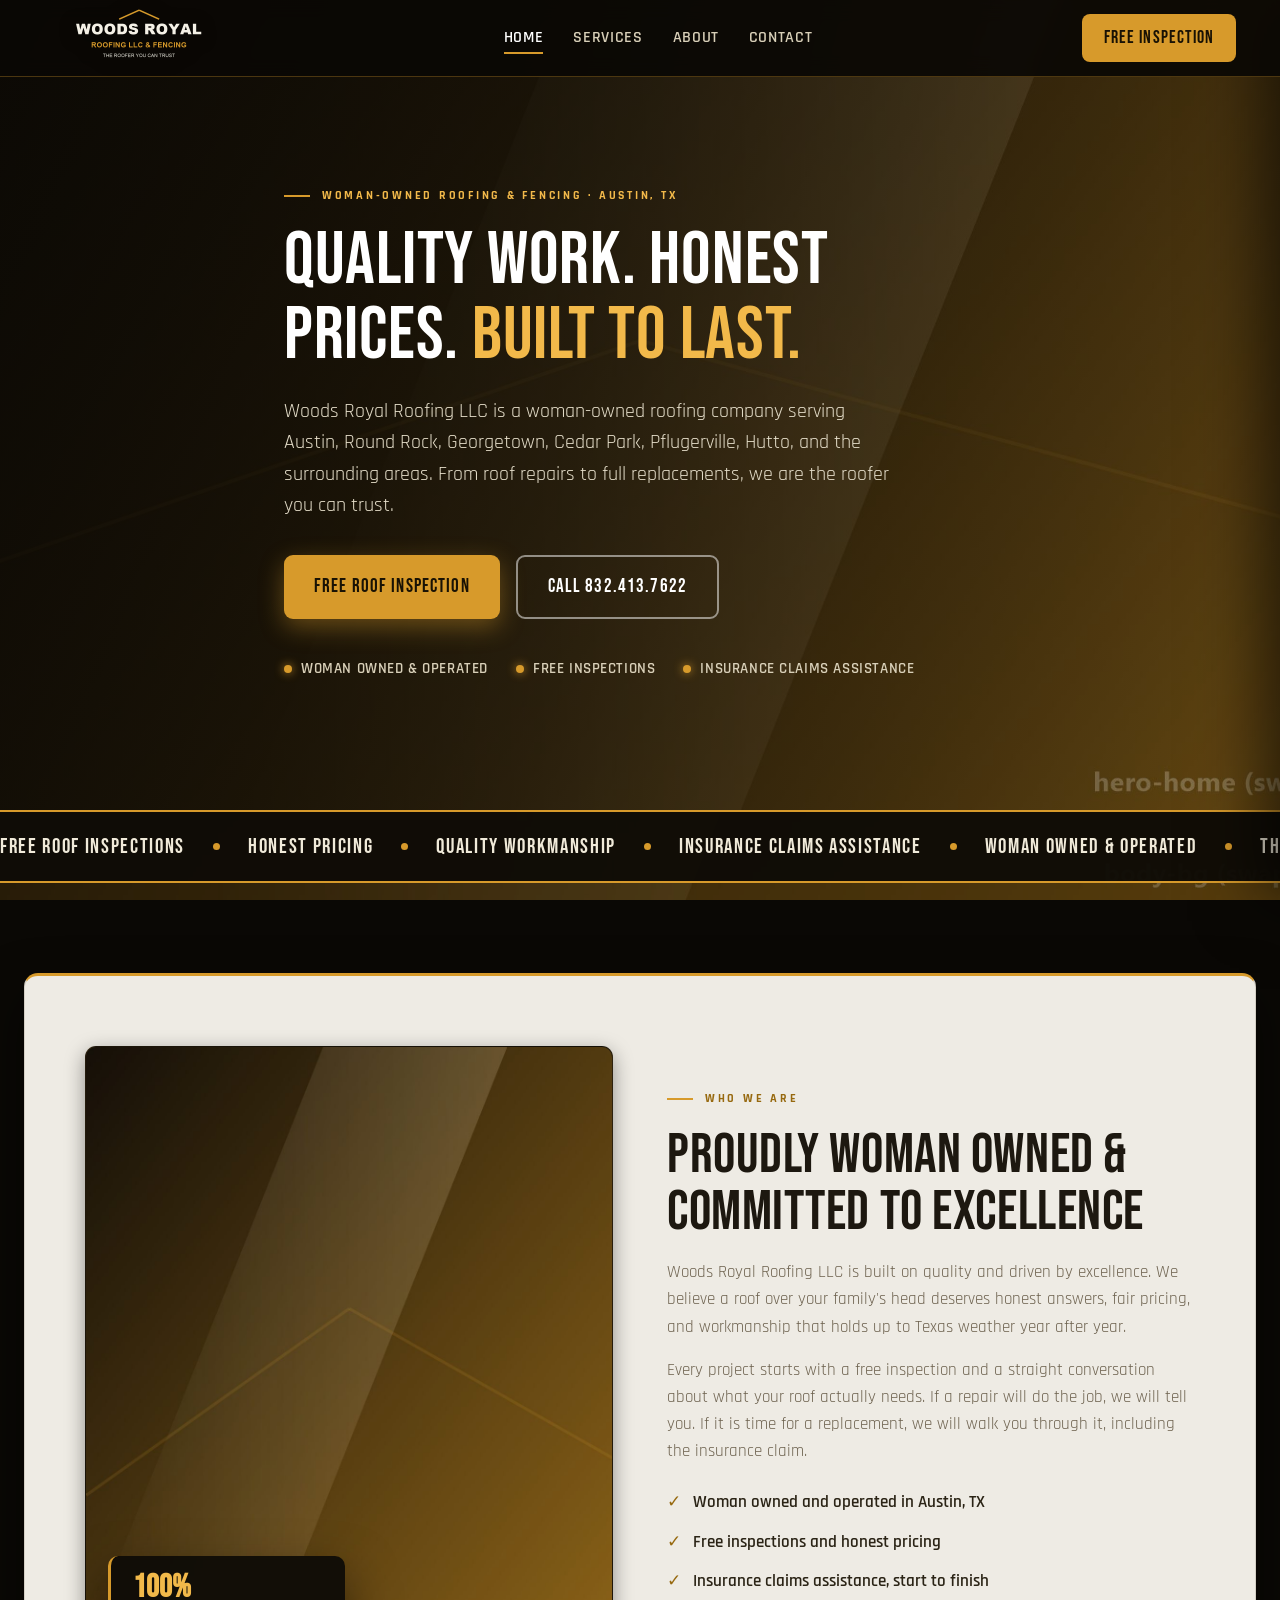
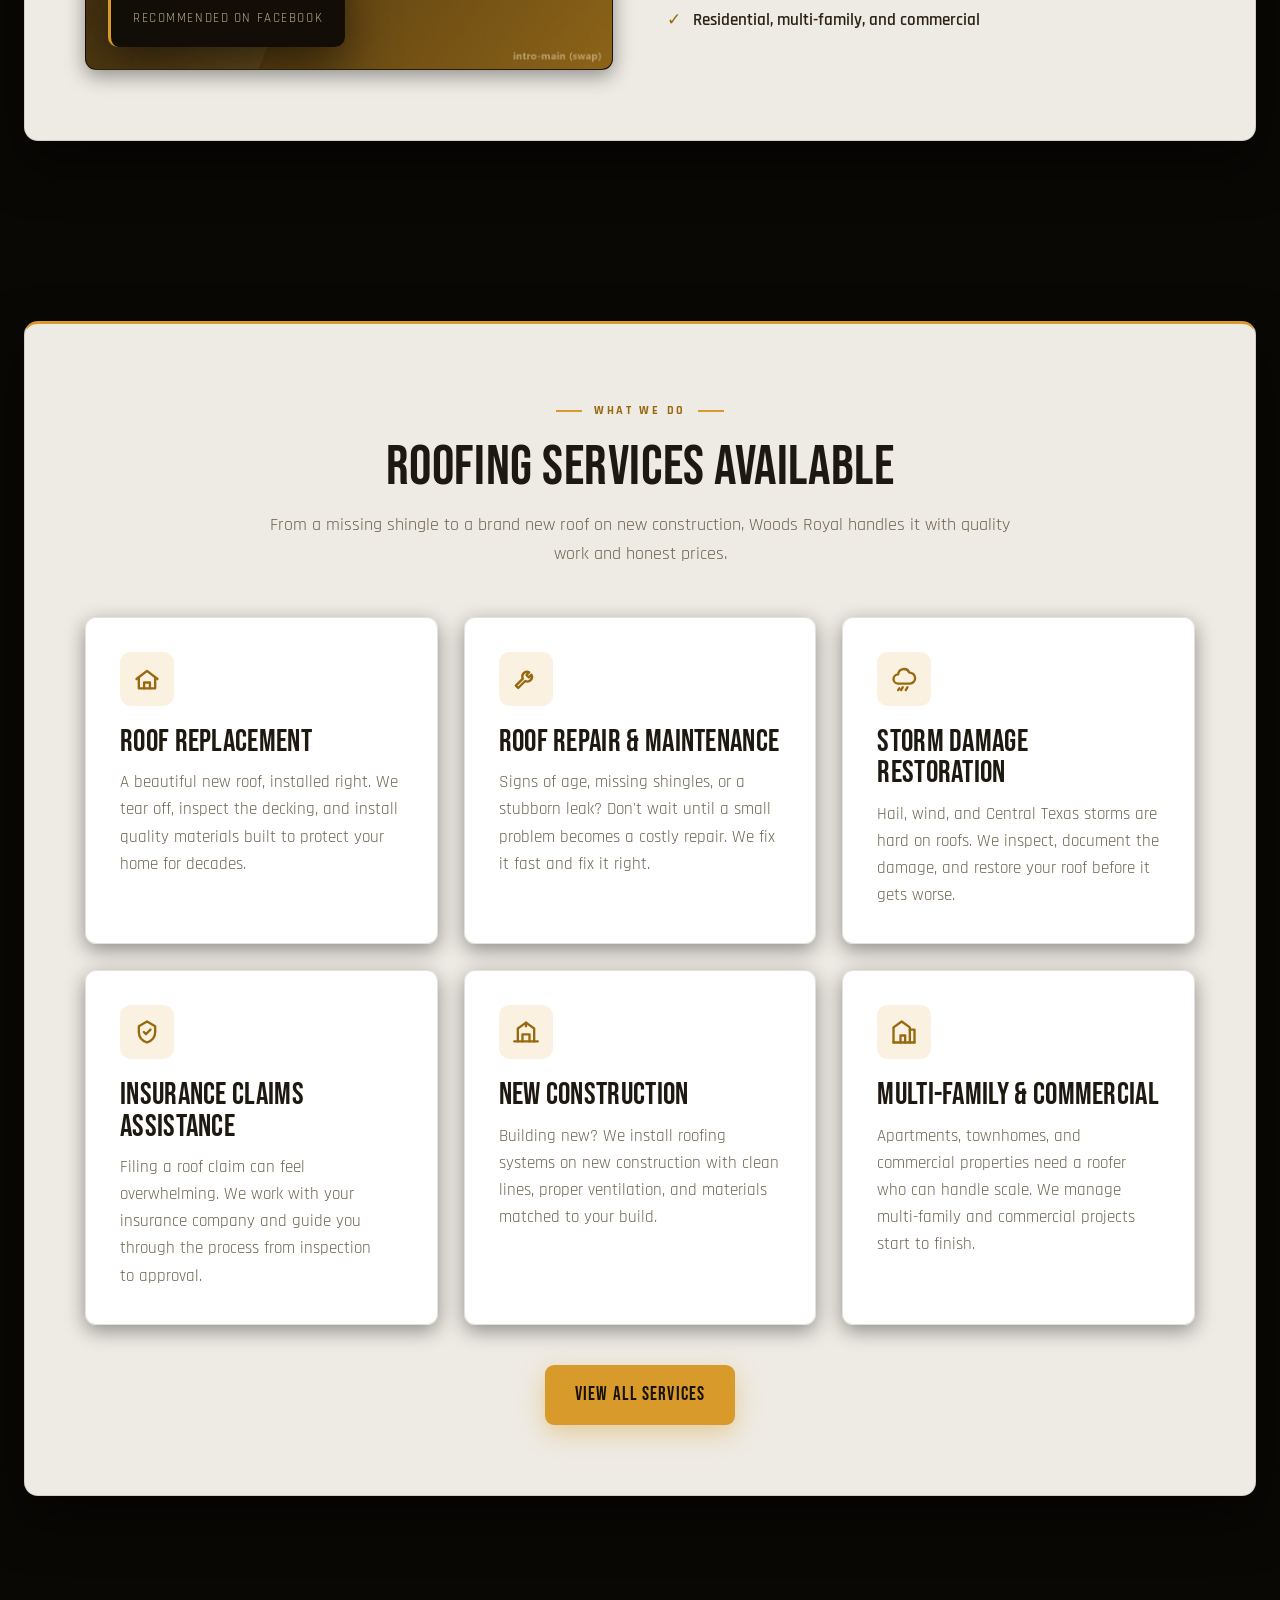
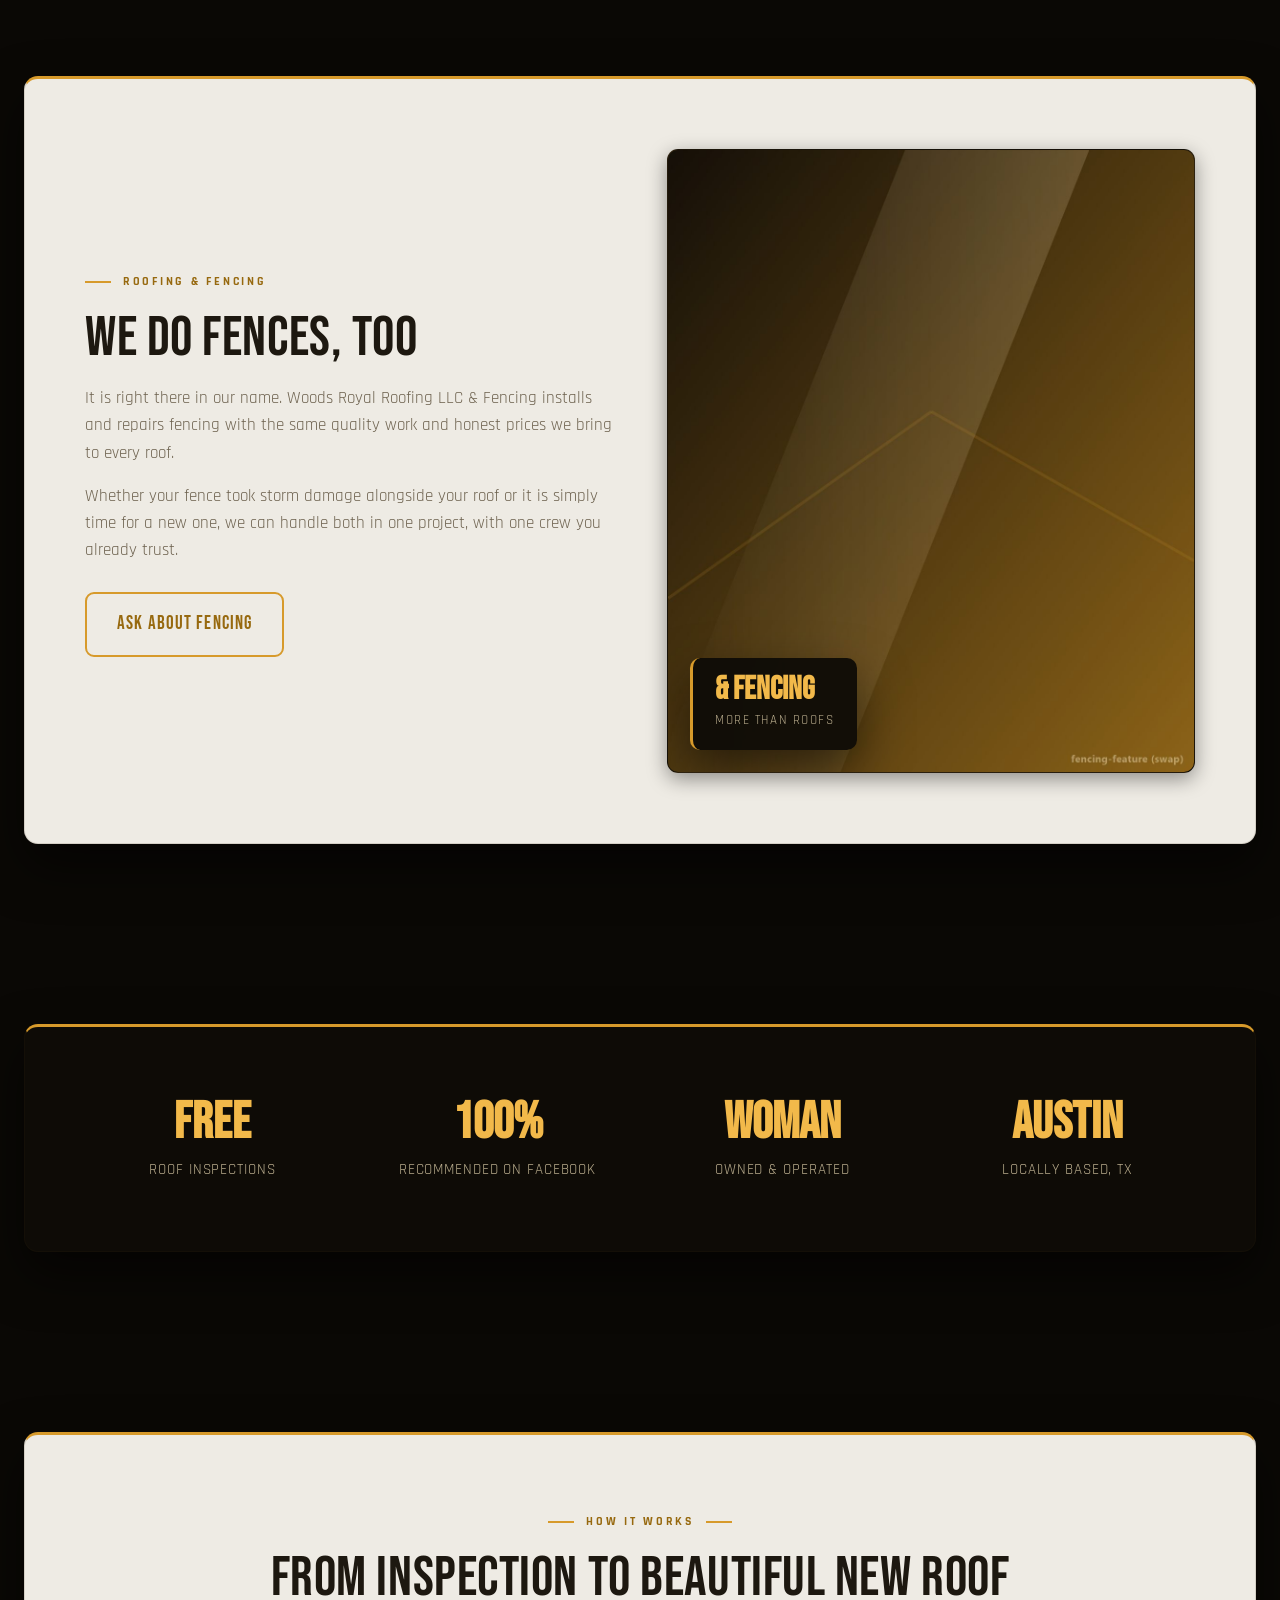
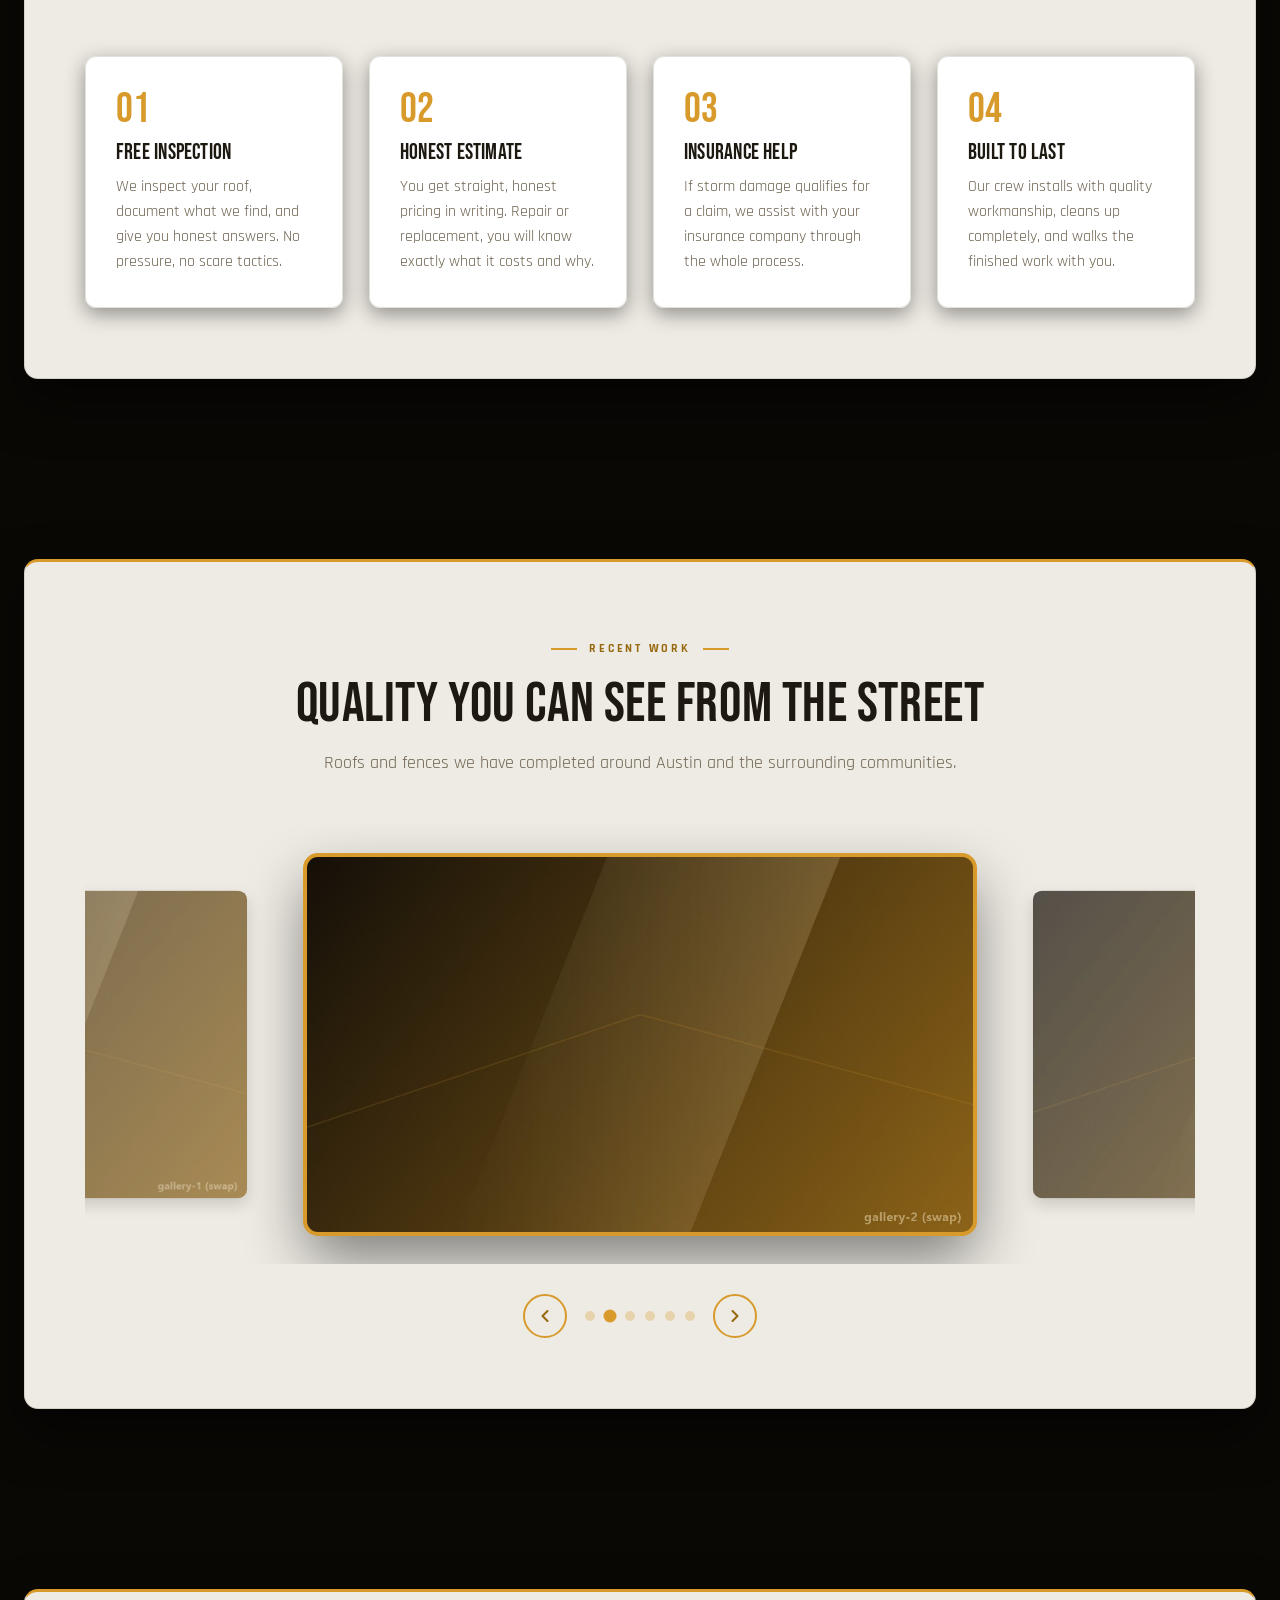
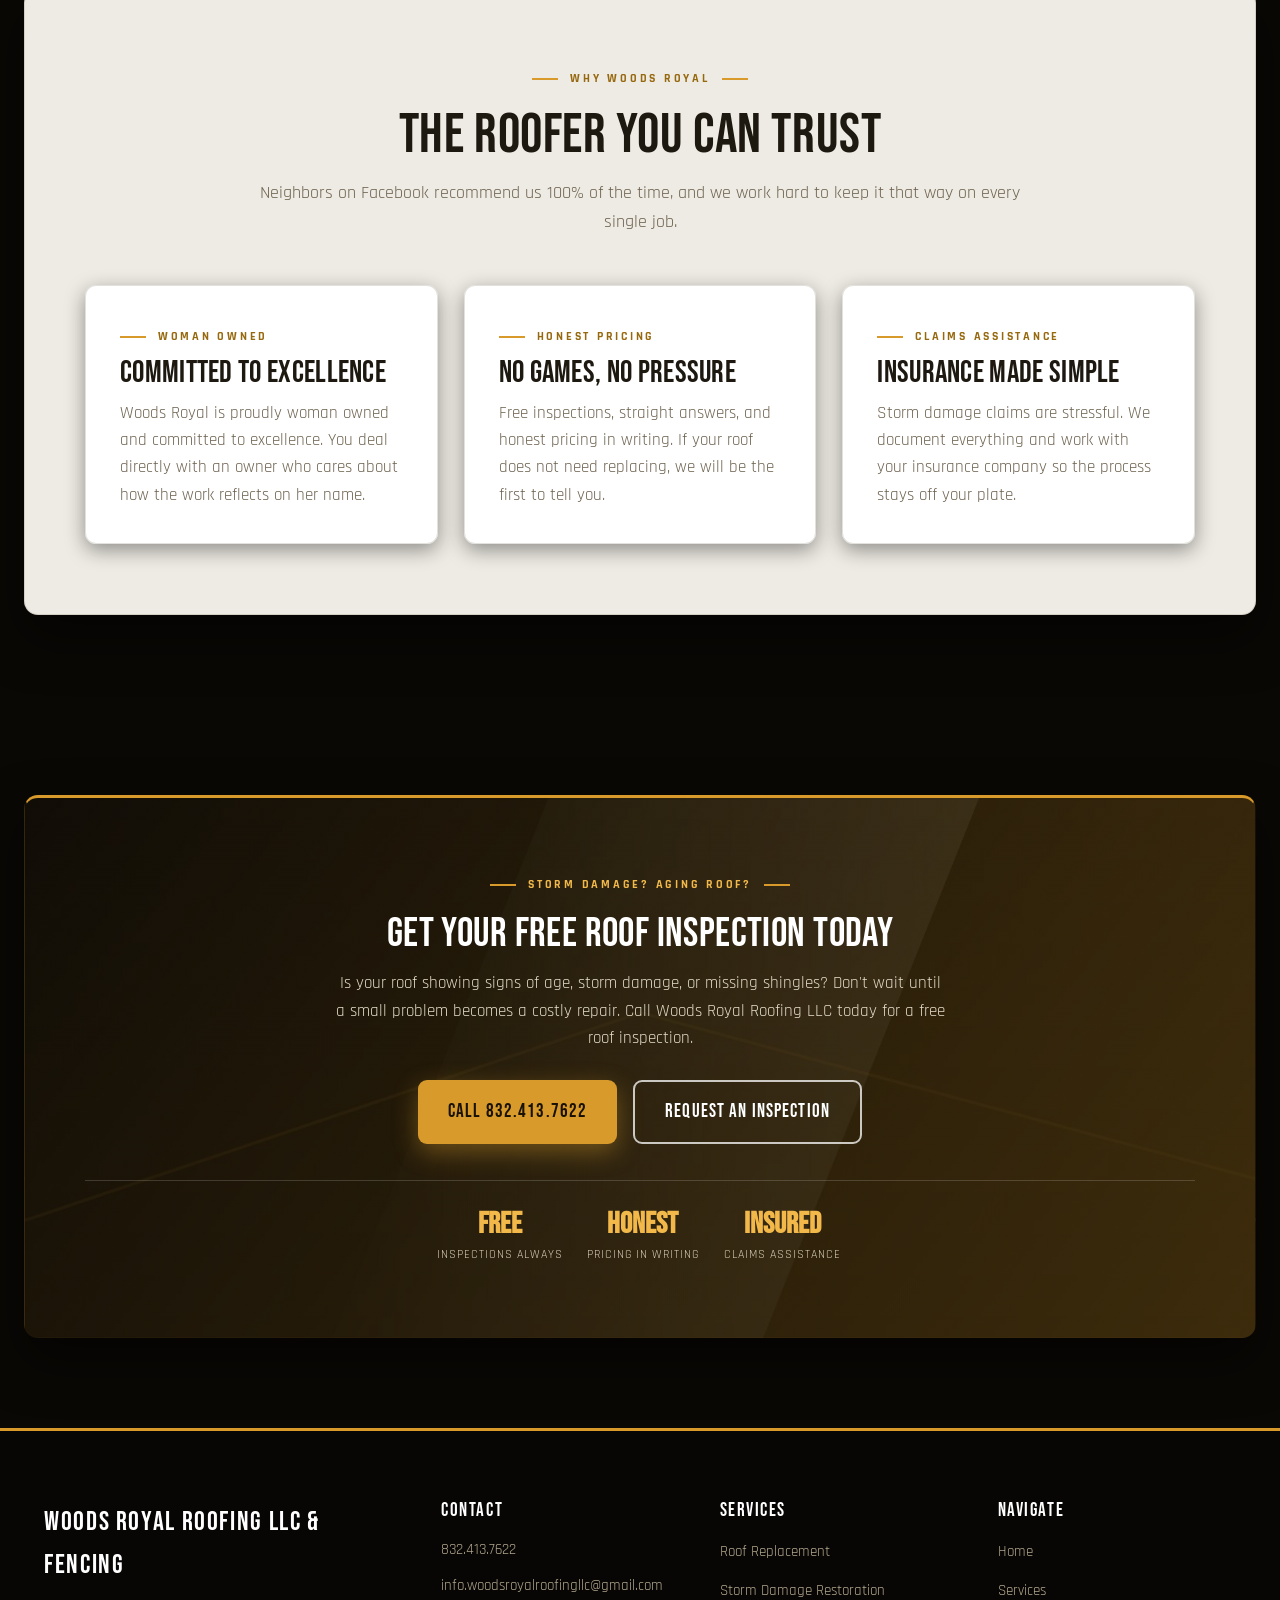
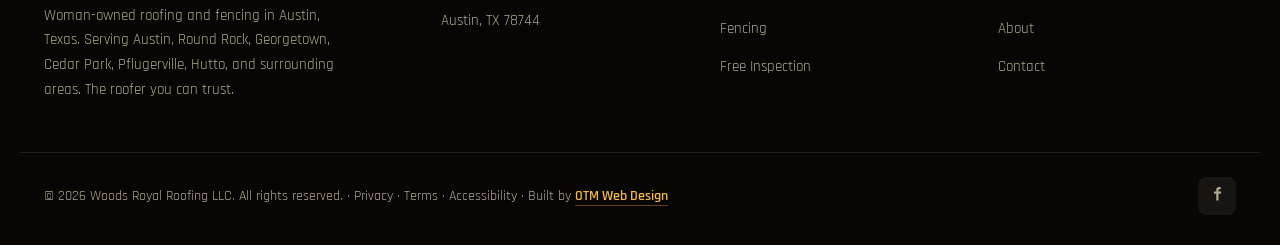
==== index.html @ ff41673b "Woods Royal Roofing LLC & Fencing demo build (OTM Web Design)" ====
<!DOCTYPE html>
<html lang="en">
<head>
  <meta charset="UTF-8">
  <meta name="viewport" content="width=device-width, initial-scale=1.0">

  <title>Roofing &amp; Fencing in Austin, TX | Woods Royal Roofing LLC</title>
  <meta name="description" content="Woods Royal Roofing LLC is a woman-owned Austin roofing company. Roof replacement, roof repair, storm damage restoration, insurance claims assistance, and fencing. Free inspections. Serving Austin, Round Rock, Georgetown, Cedar Park, Pflugerville, and Hutto.">
  <link rel="canonical" href="https://one-true-mission.github.io/woods-royal-roofing/">
  <link rel="icon" type="image/png" href="assets/favicon.png">

  <link rel="preconnect" href="https://fonts.googleapis.com">
  <link rel="preconnect" href="https://fonts.gstatic.com" crossorigin>
  <link href="https://fonts.googleapis.com/css2?family=Bebas+Neue&family=Rajdhani:wght@400;500;600;700&display=swap" rel="stylesheet">

  <meta property="og:type" content="website">
  <meta property="og:site_name" content="Woods Royal Roofing LLC &amp; Fencing">
  <meta property="og:title" content="Roofing &amp; Fencing in Austin, TX | Woods Royal Roofing LLC">
  <meta property="og:description" content="Woman-owned Austin roofer. Roof replacement, repairs, storm damage restoration, insurance claims assistance, and fencing. Free inspections.">
  <meta property="og:url" content="https://one-true-mission.github.io/woods-royal-roofing/">
  <meta property="og:image" content="https://one-true-mission.github.io/woods-royal-roofing/assets/og-image.jpg">
  <meta name="twitter:card" content="summary_large_image">
  <meta name="twitter:title" content="Roofing &amp; Fencing in Austin, TX | Woods Royal Roofing LLC">
  <meta name="twitter:description" content="Woman-owned Austin roofer. Free inspections, honest pricing, quality workmanship. Call 832.413.7622.">
  <meta name="twitter:image" content="https://one-true-mission.github.io/woods-royal-roofing/assets/og-image.jpg">

  <script type="application/ld+json">
  {
    "@context": "https://schema.org",
    "@type": "RoofingContractor",
    "name": "Woods Royal Roofing LLC",
    "alternateName": "Woods Royal Roofing LLC & Fencing",
    "description": "Woman-owned roofing company in Austin, Texas. Roof replacement, roof repair and maintenance, storm damage restoration, insurance claims assistance, new construction, multi-family and commercial projects, and fencing. Free inspections. Serving Austin, Round Rock, Georgetown, Cedar Park, Pflugerville, Hutto, and surrounding areas.",
    "url": "https://one-true-mission.github.io/woods-royal-roofing/",
    "logo": "https://one-true-mission.github.io/woods-royal-roofing/assets/logo.png",
    "image": "https://one-true-mission.github.io/woods-royal-roofing/assets/og-image.jpg",
    "telephone": "+1-832-413-7622",
    "email": "info.woodsroyalroofingllc@gmail.com",
    "priceRange": "$$",
    "slogan": "The Roofer You Can Trust",
    "address": {
      "@type": "PostalAddress",
      "addressLocality": "Austin",
      "addressRegion": "TX",
      "postalCode": "78744",
      "addressCountry": "US"
    },
    "areaServed": [
      { "@type": "City", "name": "Austin" },
      { "@type": "City", "name": "Round Rock" },
      { "@type": "City", "name": "Georgetown" },
      { "@type": "City", "name": "Cedar Park" },
      { "@type": "City", "name": "Pflugerville" },
      { "@type": "City", "name": "Hutto" }
    ]
  }
  </script>

  <link rel="stylesheet" href="styles.css">
</head>
<body data-page="home">

  <!-- NAV -->
  <nav class="nav">
    <div class="nav-inner">
      <a class="brand" href="index.html" aria-label="Woods Royal Roofing home">
        <img src="assets/logo.png" alt="Woods Royal Roofing LLC and Fencing logo" onerror="this.style.display='none'">
      </a>
      <ul class="nav-links">
        <li><a href="index.html" data-nav="home">Home</a></li>
        <li><a href="services.html" data-nav="services">Services</a></li>
        <li><a href="about.html" data-nav="about">About</a></li>
        <li><a href="book.html" data-nav="book">Contact</a></li>
      </ul>
      <a href="book.html" class="nav-cta">Free Inspection</a>
      <button class="hamburger" aria-label="Open menu" aria-expanded="false"><span></span><span></span><span></span></button>
    </div>
  </nav>

  <div class="nav-backdrop"></div>
  <aside class="mobile-menu" aria-label="Mobile navigation">
    <a href="index.html" data-nav="home">Home</a>
    <a href="services.html" data-nav="services">Services</a>
    <a href="about.html" data-nav="about">About</a>
    <a href="book.html" data-nav="book">Contact</a>
    <a href="book.html" class="btn">Free Inspection</a>
  </aside>

  <!-- HERO -->
  <header class="hero" style="background-image:url('assets/hero-home.jpg')">
    <div class="inner hero-content">
      <span class="eyebrow">Woman-Owned Roofing &amp; Fencing &middot; Austin, TX</span>
      <h1>Quality Work. Honest Prices. <span>Built To Last.</span></h1>
      <p>Woods Royal Roofing LLC is a woman-owned roofing company serving Austin, Round Rock, Georgetown, Cedar Park, Pflugerville, Hutto, and the surrounding areas. From roof repairs to full replacements, we are the roofer you can trust.</p>
      <div class="hero-actions">
        <a href="book.html" class="btn btn-primary">Free Roof Inspection</a>
        <a href="tel:+18324137622" class="btn btn-ghost">Call 832.413.7622</a>
      </div>
      <div class="hero-trust">
        <span>Woman Owned &amp; Operated</span>
        <span>Free Inspections</span>
        <span>Insurance Claims Assistance</span>
      </div>
    </div>
  </header>

  <!-- MARQUEE -->
  <div class="marquee" aria-hidden="true">
    <div class="marquee-track">
      <span class="marquee-item">Free Roof Inspections</span>
      <span class="marquee-item">Honest Pricing</span>
      <span class="marquee-item">Quality Workmanship</span>
      <span class="marquee-item">Insurance Claims Assistance</span>
      <span class="marquee-item">Woman Owned &amp; Operated</span>
      <span class="marquee-item">The Roofer You Can Trust</span>
      <span class="marquee-item">Free Roof Inspections</span>
      <span class="marquee-item">Honest Pricing</span>
      <span class="marquee-item">Quality Workmanship</span>
      <span class="marquee-item">Insurance Claims Assistance</span>
      <span class="marquee-item">Woman Owned &amp; Operated</span>
      <span class="marquee-item">The Roofer You Can Trust</span>
    </div>
  </div>

  <!-- INTRO -->
  <section>
    <div class="container">
      <div class="intro-grid">
        <div class="intro-media">
          <img src="assets/intro-main.jpg" alt="A completed Woods Royal Roofing shingle roof on an Austin area home" onerror="this.style.display='none'">
          <div class="intro-badge">
            <strong>100%</strong>
            <span>Recommended on Facebook</span>
          </div>
        </div>
        <div class="intro-copy">
          <span class="eyebrow">Who We Are</span>
          <h2>Proudly Woman Owned &amp; Committed To Excellence</h2>
          <p>Woods Royal Roofing LLC is built on quality and driven by excellence. We believe a roof over your family's head deserves honest answers, fair pricing, and workmanship that holds up to Texas weather year after year.</p>
          <p>Every project starts with a free inspection and a straight conversation about what your roof actually needs. If a repair will do the job, we will tell you. If it is time for a replacement, we will walk you through it, including the insurance claim.</p>
          <ul class="intro-list">
            <li>Woman owned and operated in Austin, TX</li>
            <li>Free inspections and honest pricing</li>
            <li>Insurance claims assistance, start to finish</li>
            <li>Residential, multi-family, and commercial</li>
          </ul>
        </div>
      </div>
    </div>
  </section>

  <!-- SERVICES -->
  <section>
    <div class="container">
      <div class="section-head center">
        <span class="eyebrow eyebrow--center">What We Do</span>
        <h2>Roofing Services Available</h2>
        <p class="lede">From a missing shingle to a brand new roof on new construction, Woods Royal handles it with quality work and honest prices.</p>
      </div>
      <div class="card-grid">
        <article class="card">
          <div class="card-icon" aria-hidden="true"><svg viewBox="0 0 24 24" fill="none" stroke="currentColor" stroke-width="2" stroke-linecap="round" stroke-linejoin="round"><path d="M3 12l9-7 9 7"/><path d="M5 10.5V20h14v-9.5"/><path d="M9.5 20v-5h5v5"/></svg></div>
          <h3>Roof Replacement</h3>
          <p>A beautiful new roof, installed right. We tear off, inspect the decking, and install quality materials built to protect your home for decades.</p>
        </article>
        <article class="card">
          <div class="card-icon" aria-hidden="true"><svg viewBox="0 0 24 24" fill="none" stroke="currentColor" stroke-width="2" stroke-linecap="round" stroke-linejoin="round"><path d="M14.7 6.3a4 4 0 0 0-5.4 5.4l-6 6 2 2 6-6a4 4 0 0 0 5.4-5.4l-2.3 2.3-2-2z"/></svg></div>
          <h3>Roof Repair &amp; Maintenance</h3>
          <p>Signs of age, missing shingles, or a stubborn leak? Don't wait until a small problem becomes a costly repair. We fix it fast and fix it right.</p>
        </article>
        <article class="card">
          <div class="card-icon" aria-hidden="true"><svg viewBox="0 0 24 24" fill="none" stroke="currentColor" stroke-width="2" stroke-linecap="round" stroke-linejoin="round"><path d="M7 16a4 4 0 0 1 0-8 5 5 0 0 1 9.6-1.5A3.5 3.5 0 0 1 17 16z"/><path d="M11 19l-1.5 2.5M15 19l-1.5 2.5M8 20l-1 1.5"/></svg></div>
          <h3>Storm Damage Restoration</h3>
          <p>Hail, wind, and Central Texas storms are hard on roofs. We inspect, document the damage, and restore your roof before it gets worse.</p>
        </article>
        <article class="card">
          <div class="card-icon" aria-hidden="true"><svg viewBox="0 0 24 24" fill="none" stroke="currentColor" stroke-width="2" stroke-linecap="round" stroke-linejoin="round"><path d="M12 3l7 4v5c0 4.4-3 7.6-7 9-4-1.4-7-4.6-7-9V7z"/><path d="M9.3 12l1.8 1.8L15 10"/></svg></div>
          <h3>Insurance Claims Assistance</h3>
          <p>Filing a roof claim can feel overwhelming. We work with your insurance company and guide you through the process from inspection to approval.</p>
        </article>
        <article class="card">
          <div class="card-icon" aria-hidden="true"><svg viewBox="0 0 24 24" fill="none" stroke="currentColor" stroke-width="2" stroke-linecap="round" stroke-linejoin="round"><path d="M2 20h20"/><path d="M5 20V9l7-5 7 5v11"/><path d="M9 20v-6h6v6"/><path d="M12 4v3"/></svg></div>
          <h3>New Construction</h3>
          <p>Building new? We install roofing systems on new construction with clean lines, proper ventilation, and materials matched to your build.</p>
        </article>
        <article class="card">
          <div class="card-icon" aria-hidden="true"><svg viewBox="0 0 24 24" fill="none" stroke="currentColor" stroke-width="2" stroke-linecap="round" stroke-linejoin="round"><path d="M3 21V8l7-5 7 5v13"/><path d="M3 21h18"/><path d="M9 21v-6h4v6"/><path d="M17 10h4v11"/></svg></div>
          <h3>Multi-Family &amp; Commercial</h3>
          <p>Apartments, townhomes, and commercial properties need a roofer who can handle scale. We manage multi-family and commercial projects start to finish.</p>
        </article>
      </div>
      <div class="services-more">
        <a href="services.html" class="btn btn-primary">View All Services</a>
      </div>
    </div>
  </section>

  <!-- FENCING FEATURE -->
  <section>
    <div class="container">
      <div class="intro-grid intro-grid--rev">
        <div class="intro-media">
          <img src="assets/fencing-feature.jpg" alt="A new wood privacy fence installed by Woods Royal Roofing and Fencing" onerror="this.style.display='none'">
          <div class="intro-badge">
            <strong>&amp; Fencing</strong>
            <span>More Than Roofs</span>
          </div>
        </div>
        <div class="intro-copy">
          <span class="eyebrow">Roofing &amp; Fencing</span>
          <h2>We Do Fences, Too</h2>
          <p>It is right there in our name. Woods Royal Roofing LLC &amp; Fencing installs and repairs fencing with the same quality work and honest prices we bring to every roof.</p>
          <p>Whether your fence took storm damage alongside your roof or it is simply time for a new one, we can handle both in one project, with one crew you already trust.</p>
          <div class="intro-actions">
            <a href="book.html" class="btn btn-outline">Ask About Fencing</a>
          </div>
        </div>
      </div>
    </div>
  </section>

  <!-- STATS -->
  <section>
    <div class="container container--deep">
      <div class="stats-grid">
        <div class="stat"><strong>Free</strong><span>Roof Inspections</span></div>
        <div class="stat"><strong>100%</strong><span>Recommended on Facebook</span></div>
        <div class="stat"><strong>Woman</strong><span>Owned &amp; Operated</span></div>
        <div class="stat"><strong>Austin</strong><span>Locally Based, TX</span></div>
      </div>
    </div>
  </section>

  <!-- PROCESS -->
  <section>
    <div class="container">
      <div class="section-head center">
        <span class="eyebrow eyebrow--center">How It Works</span>
        <h2>From Inspection To Beautiful New Roof</h2>
      </div>
      <div class="process-grid">
        <div class="step"><span class="step-num">01</span><h3>Free Inspection</h3><p>We inspect your roof, document what we find, and give you honest answers. No pressure, no scare tactics.</p></div>
        <div class="step"><span class="step-num">02</span><h3>Honest Estimate</h3><p>You get straight, honest pricing in writing. Repair or replacement, you will know exactly what it costs and why.</p></div>
        <div class="step"><span class="step-num">03</span><h3>Insurance Help</h3><p>If storm damage qualifies for a claim, we assist with your insurance company through the whole process.</p></div>
        <div class="step"><span class="step-num">04</span><h3>Built To Last</h3><p>Our crew installs with quality workmanship, cleans up completely, and walks the finished work with you.</p></div>
      </div>
    </div>
  </section>

  <!-- GALLERY -->
  <section>
    <div class="container">
      <div class="section-head center">
        <span class="eyebrow eyebrow--center">Recent Work</span>
        <h2>Quality You Can See From The Street</h2>
        <p class="lede">Roofs and fences we have completed around Austin and the surrounding communities.</p>
      </div>
      <div class="car-viewport" data-gallery>
        <div class="car-track">
          <div class="car-slide" style="background-image:url('assets/gallery-1.jpg')" role="img" aria-label="Completed shingle roof replacement on an Austin home"></div>
          <div class="car-slide" style="background-image:url('assets/gallery-2.jpg')" role="img" aria-label="New roof installed after storm damage"></div>
          <div class="car-slide" style="background-image:url('assets/gallery-3.jpg')" role="img" aria-label="Roof repair in progress on a residential home"></div>
          <div class="car-slide" style="background-image:url('assets/gallery-4.jpg')" role="img" aria-label="Multi-family roofing project"></div>
          <div class="car-slide" style="background-image:url('assets/gallery-5.jpg')" role="img" aria-label="New wood privacy fence installation"></div>
          <div class="car-slide" style="background-image:url('assets/gallery-6.jpg')" role="img" aria-label="Close-up of fresh shingle detail and ridge work"></div>
        </div>
      </div>
      <div class="car-controls">
        <button class="car-btn" data-car-prev aria-label="Previous photo"><svg viewBox="0 0 24 24" fill="none" stroke="currentColor" stroke-width="2.5" stroke-linecap="round" stroke-linejoin="round"><path d="M15 18l-6-6 6-6"/></svg></button>
        <div class="car-dots">
          <button class="car-dot is-active" aria-label="Photo 1"></button>
          <button class="car-dot" aria-label="Photo 2"></button>
          <button class="car-dot" aria-label="Photo 3"></button>
          <button class="car-dot" aria-label="Photo 4"></button>
          <button class="car-dot" aria-label="Photo 5"></button>
          <button class="car-dot" aria-label="Photo 6"></button>
        </div>
        <button class="car-btn" data-car-next aria-label="Next photo"><svg viewBox="0 0 24 24" fill="none" stroke="currentColor" stroke-width="2.5" stroke-linecap="round" stroke-linejoin="round"><path d="M9 6l6 6-6 6"/></svg></button>
      </div>
    </div>
  </section>

  <!-- TRUST -->
  <section>
    <div class="container">
      <div class="section-head center">
        <span class="eyebrow eyebrow--center">Why Woods Royal</span>
        <h2>The Roofer You Can Trust</h2>
        <p class="lede">Neighbors on Facebook recommend us 100% of the time, and we work hard to keep it that way on every single job.</p>
      </div>
      <div class="card-grid">
        <article class="card team-card">
          <span class="eyebrow">Woman Owned</span>
          <h3>Committed To Excellence</h3>
          <p>Woods Royal is proudly woman owned and committed to excellence. You deal directly with an owner who cares about how the work reflects on her name.</p>
        </article>
        <article class="card team-card">
          <span class="eyebrow">Honest Pricing</span>
          <h3>No Games, No Pressure</h3>
          <p>Free inspections, straight answers, and honest pricing in writing. If your roof does not need replacing, we will be the first to tell you.</p>
        </article>
        <article class="card team-card">
          <span class="eyebrow">Claims Assistance</span>
          <h3>Insurance Made Simple</h3>
          <p>Storm damage claims are stressful. We document everything and work with your insurance company so the process stays off your plate.</p>
        </article>
      </div>
    </div>
  </section>

  <!-- CTA -->
  <section>
    <div class="container cta">
      <span class="eyebrow eyebrow--center">Storm Damage? Aging Roof?</span>
      <h2>Get Your Free Roof Inspection Today</h2>
      <p>Is your roof showing signs of age, storm damage, or missing shingles? Don't wait until a small problem becomes a costly repair. Call Woods Royal Roofing LLC today for a free roof inspection.</p>
      <div class="cta-actions">
        <a href="tel:+18324137622" class="btn btn-primary">Call 832.413.7622</a>
        <a href="book.html" class="btn btn-outline">Request An Inspection</a>
      </div>
      <div class="cta-trust">
        <div><strong>Free</strong><span>Inspections Always</span></div>
        <div><strong>Honest</strong><span>Pricing In Writing</span></div>
        <div><strong>Insured</strong><span>Claims Assistance</span></div>
      </div>
    </div>
  </section>

  <!-- FOOTER -->
  <footer class="footer">
    <div class="footer-grid">
      <div class="footer-brand">
        <span class="brand-mark">WOODS ROYAL ROOFING LLC &amp; FENCING</span>
        <p>Woman-owned roofing and fencing in Austin, Texas. Serving Austin, Round Rock, Georgetown, Cedar Park, Pflugerville, Hutto, and surrounding areas. The roofer you can trust.</p>
      </div>
      <div>
        <h4>Contact</h4>
        <ul class="footer-contact">
          <li><a href="tel:+18324137622">832.413.7622</a></li>
          <li><a href="mailto:info.woodsroyalroofingllc@gmail.com">info.woodsroyalroofingllc@gmail.com</a></li>
          <li><span>Austin, TX 78744</span></li>
        </ul>
      </div>
      <div>
        <h4>Services</h4>
        <ul>
          <li><a href="services.html">Roof Replacement</a></li>
          <li><a href="services.html">Storm Damage Restoration</a></li>
          <li><a href="services.html">Fencing</a></li>
          <li><a href="book.html">Free Inspection</a></li>
        </ul>
      </div>
      <div>
        <h4>Navigate</h4>
        <ul>
          <li><a href="index.html">Home</a></li>
          <li><a href="services.html">Services</a></li>
          <li><a href="about.html">About</a></li>
          <li><a href="book.html">Contact</a></li>
        </ul>
      </div>
    </div>
    <div class="footer-bottom">
      <div>&copy; 2026 Woods Royal Roofing LLC. All rights reserved. &middot;
        <a href="privacy.html">Privacy</a> &middot;
        <a href="terms.html">Terms</a> &middot;
        <a href="accessibility.html">Accessibility</a> &middot;
        Built by <a href="https://otm-designs.com" target="_blank" rel="noopener">OTM Web Design</a>
      </div>
      <div class="footer-social">
        <a href="https://www.facebook.com/" target="_blank" rel="noopener" aria-label="Woods Royal Roofing on Facebook">
          <svg viewBox="0 0 24 24" fill="currentColor"><path d="M14 9h3l.5-3H14V4.5c0-.9.3-1.5 1.6-1.5H17V.3C16.7.2 15.8 0 14.7 0 12.3 0 11 1.4 11 4v2H8v3h3v9h3z"/></svg>
        </a>
      </div>
    </div>
  </footer>

  <a href="tel:+18324137622" class="call-bar">Call Now &middot; 832.413.7622</a>

  <script src="script.js"></script>
</body>
</html>
---- styles.css ----
/* ============================================================
   WOODS ROYAL ROOFING LLC & FENCING
   Built by OTM Web Design
   Dark/industrial variant: warm ivory frames floating over a
   black-and-gold atmospheric roofline background. Royal gold
   brand accent with near-black anchors, matching the Woods
   Royal black / gold / silver logo.
   ============================================================ */

/* ---------- RESET ---------- */
*, *::before, *::after { box-sizing: border-box; margin: 0; padding: 0; }
html { scroll-behavior: smooth; -webkit-text-size-adjust: 100%; }
img { max-width: 100%; display: block; }
a { text-decoration: none; color: inherit; }
ul { list-style: none; }
button { font-family: inherit; cursor: pointer; border: none; background: none; }
input, textarea, select { font-family: inherit; }

/* ---------- TOKENS ---------- */
:root {
  --accent: #d79a2b;
  --accent-bright: #f2b94a;
  --accent-deep: #97690f;
  --accent-rgb: 215, 154, 43;

  --ink: #2b2416;
  --ink-soft: #6e6350;
  --heading: #1d1810;

  --frame: rgba(248, 245, 238, 0.96);
  --frame-card: rgba(255, 255, 255, 0.98);
  --frame-deep: rgba(15, 12, 7, 0.96);
  --frame-deep-text: #f0ead9;
  --frame-deep-soft: #b9ac8d;

  --footer-bg: #080604;
  --line: rgba(60, 45, 15, 0.14);

  --bg-fallback: #0a0805;
  --media-fallback: linear-gradient(150deg, #2c2110 0%, #0d0a05 100%);

  --shadow-soft: 0 6px 20px rgba(0, 0, 0, 0.4);
  --shadow-lift: 0 22px 50px rgba(0, 0, 0, 0.55);

  --container: 1240px;
  --radius: 14px;
  --radius-card: 11px;

  --font-display: 'Bebas Neue', 'Arial Narrow', sans-serif;
  --font-body: 'Rajdhani', 'Segoe UI', system-ui, sans-serif;
}

/* ---------- BASE ---------- */
body {
  font-family: var(--font-body);
  font-size: 17px;
  line-height: 1.6;
  color: var(--ink);
  background: var(--bg-fallback);
  overflow-x: hidden;
}
body.nav-open { overflow: hidden; }

body::before {
  content: "";
  position: fixed;
  inset: 0;
  background-image: url('assets/body-bg.jpg');
  background-size: cover;
  background-position: center;
  background-color: var(--bg-fallback);
  filter: brightness(0.62) saturate(1.05);
  z-index: -2;
}

h1, h2, h3, h4 {
  font-family: var(--font-display);
  font-weight: 400;
  line-height: 1.02;
  letter-spacing: 0.01em;
  text-transform: uppercase;
  text-wrap: balance;
  color: var(--heading);
}
p { text-wrap: pretty; }

h1 { font-size: clamp(2.8rem, 6vw, 4.6rem); }
h2 { font-size: clamp(2.2rem, 4.5vw, 3.5rem); }
h3 { font-size: clamp(1.5rem, 2.4vw, 2rem); }

.lede { font-size: 1.15rem; color: var(--ink-soft); text-wrap: pretty; }

/* ---------- SHARED LAYOUT ---------- */
.inner { width: 100%; max-width: var(--container); margin: 0 auto; padding: 0 24px; }
section { padding: 90px 0; position: relative; }

.container {
  position: relative;
  width: calc(100% - 48px);
  max-width: var(--container);
  margin: 0 auto;
  background: var(--frame);
  border: 1px solid var(--line);
  border-top: 3px solid var(--accent);
  border-radius: var(--radius);
  box-shadow: var(--shadow-lift);
  backdrop-filter: blur(8px);
  padding: 70px 60px;
}
.container--deep { background: var(--frame-deep); }
.container--deep h2, .container--deep h3 { color: #fff; }
.container--prose { max-width: 880px; }

/* ---------- EYEBROW ---------- */
.eyebrow { display: inline-flex; align-items: center; gap: 12px; font-size: 0.78rem; font-weight: 700; letter-spacing: 0.22em; text-transform: uppercase; color: var(--accent-deep); margin-bottom: 18px; }
.eyebrow::before { content: ""; width: 26px; height: 2px; background: var(--accent); }
.eyebrow--center { justify-content: center; }
.eyebrow--center::after { content: ""; width: 26px; height: 2px; background: var(--accent); }
.hero .eyebrow, .page-hero .eyebrow, .cta .eyebrow, .container--deep .eyebrow { color: var(--accent-bright); }

/* ---------- BUTTONS ---------- */
.btn { display: inline-flex; align-items: center; justify-content: center; gap: 10px; font-family: var(--font-display); font-size: 1.18rem; letter-spacing: 0.06em; text-transform: uppercase; padding: 15px 30px; border-radius: 9px; transition: transform 0.2s ease, background 0.2s ease, color 0.2s ease, box-shadow 0.2s ease; }
.btn-primary { background: var(--accent); color: #191204; box-shadow: 0 8px 24px rgba(var(--accent-rgb), 0.4); }
.btn-primary:hover { background: var(--accent-bright); transform: translateY(-3px); box-shadow: 0 12px 30px rgba(var(--accent-rgb), 0.5); }
.btn-outline { border: 2px solid var(--accent); color: var(--accent-deep); }
.btn-outline:hover { background: var(--accent); color: #191204; transform: translateY(-3px); }
.cta .btn-outline { color: #fff; border-color: rgba(255, 255, 255, 0.75); }
.cta .btn-outline:hover { background: #fff; color: var(--accent-deep); }
.btn-ghost { border: 2px solid rgba(255, 255, 255, 0.5); color: #fff; }
.btn-ghost:hover { background: #fff; color: #0b0806; transform: translateY(-3px); }
.btn-block { width: 100%; }

/* ============================================================
   NAV
   ============================================================ */
.nav { position: fixed; top: 0; left: 0; right: 0; z-index: 300; background: rgba(10, 8, 5, 0.92); backdrop-filter: blur(10px); border-bottom: 1px solid rgba(var(--accent-rgb), 0.32); }
.nav-inner { display: flex; align-items: center; justify-content: space-between; max-width: var(--container); margin: 0 auto; padding: 8px 24px; }
.brand { display: flex; align-items: center; }
.brand img { height: 60px; width: auto; filter: drop-shadow(0 2px 8px rgba(0, 0, 0, 0.6)); transition: transform 0.25s ease; }
.brand:hover img { transform: scale(1.04); }
.nav-links { display: flex; align-items: center; gap: 30px; }
.nav-links a { font-size: 1.02rem; font-weight: 600; letter-spacing: 0.04em; text-transform: uppercase; color: #d8cfb8; padding: 6px 0; position: relative; transition: color 0.2s ease; }
.nav-links a::after { content: ""; position: absolute; left: 0; bottom: 0; width: 0; height: 2px; background: var(--accent); transition: width 0.25s ease; }
.nav-links a:hover, .nav-links a.is-active { color: #fff; }
.nav-links a:hover::after, .nav-links a.is-active::after { width: 100%; }
.nav-cta { font-family: var(--font-display); font-size: 1.1rem; letter-spacing: 0.06em; background: var(--accent); color: #191204 !important; padding: 10px 22px; border-radius: 8px; transition: background 0.2s ease, transform 0.2s ease; }
.nav-cta::after { display: none; }
.nav-cta:hover { background: var(--accent-bright); transform: translateY(-2px); }

/* ---------- HAMBURGER ---------- */
.hamburger { display: none; position: relative; width: 48px; height: 48px; margin-left: auto; z-index: 220; }
.hamburger span { position: absolute; left: 11px; width: 26px; height: 2.5px; background: var(--accent-bright); border-radius: 2px; transition: transform 0.3s cubic-bezier(0.5, 0, 0.2, 1), opacity 0.3s cubic-bezier(0.5, 0, 0.2, 1); }
.hamburger span:nth-child(1) { top: 16px; }
.hamburger span:nth-child(2) { top: 22.75px; }
.hamburger span:nth-child(3) { top: 29.5px; }
.hamburger.is-open span:nth-child(1) { transform: translateY(6.75px) rotate(45deg); }
.hamburger.is-open span:nth-child(2) { opacity: 0; }
.hamburger.is-open span:nth-child(3) { transform: translateY(-6.75px) rotate(-45deg); }

/* ---------- MOBILE MENU ---------- */
.nav-backdrop { position: fixed; inset: 0; background: rgba(0, 0, 0, 0.6); backdrop-filter: blur(2px); opacity: 0; pointer-events: none; transition: opacity 0.35s ease; z-index: 200; }
.nav-backdrop.is-open { opacity: 1; pointer-events: auto; }
.mobile-menu { position: fixed; top: 0; right: 0; bottom: 0; width: min(78vw, 360px); background: linear-gradient(165deg, #14100a 0%, #241b0d 60%, #100c07 100%); border-left: 3px solid var(--accent); box-shadow: -20px 0 60px rgba(0, 0, 0, 0.6); padding: 96px 32px 50px; transform: translateX(100%); transition: transform 0.4s cubic-bezier(0.5, 0, 0.2, 1); z-index: 210; display: flex; flex-direction: column; }
.mobile-menu.is-open { transform: translateX(0); }
.mobile-menu a { font-family: var(--font-display); font-size: 1.55rem; letter-spacing: 0.1em; text-transform: uppercase; color: #f0ead9; padding: 18px 0; border-bottom: 1px solid rgba(var(--accent-rgb), 0.24); transition: color 0.3s cubic-bezier(0.5, 0, 0.2, 1), padding-left 0.3s cubic-bezier(0.5, 0, 0.2, 1); }
.mobile-menu a:hover, .mobile-menu a.is-active { color: var(--accent-bright); padding-left: 10px; }
.mobile-menu .btn { margin-top: 26px; width: 100%; background: var(--accent); color: #191204; }
.mobile-menu .btn:hover { background: var(--accent-bright); }

/* ============================================================
   HERO
   ============================================================ */
.hero { position: relative; min-height: 90vh; display: flex; align-items: center; padding: 140px 0 90px; background-color: #0a0805; background-size: cover; background-position: center; overflow: hidden; }
.hero::before { content: ""; position: absolute; inset: 0; background: linear-gradient(100deg, rgba(10, 8, 4, 0.88) 0%, rgba(10, 8, 4, 0.66) 46%, rgba(10, 8, 4, 0.28) 100%); }
.hero-content { position: relative; max-width: 760px; }
.hero h1 { color: #fff; margin-bottom: 22px; }
.hero h1 span { color: var(--accent-bright); }
.hero p { color: #e3dcc8; font-size: 1.22rem; max-width: 620px; margin-bottom: 34px; }
.hero-actions { display: flex; flex-wrap: wrap; gap: 16px; }
.hero-trust { display: flex; flex-wrap: wrap; gap: 14px 28px; margin-top: 38px; }
.hero-trust span { display: inline-flex; align-items: center; gap: 9px; font-size: 0.92rem; font-weight: 600; letter-spacing: 0.04em; text-transform: uppercase; color: #d8cfb8; }
.hero-trust span::before { content: ""; width: 8px; height: 8px; border-radius: 50%; background: var(--accent); box-shadow: 0 0 10px rgba(var(--accent-rgb), 0.9); }

/* ---------- PAGE HERO ---------- */
.page-hero { position: relative; display: flex; align-items: center; text-align: center; min-height: 48vh; padding: 150px 0 80px; background-color: #0a0805; background-size: cover; background-position: center; border-bottom: 3px solid var(--accent); overflow: hidden; }
.page-hero::before { content: ""; position: absolute; inset: 0; background: linear-gradient(180deg, rgba(10, 8, 4, 0.72) 0%, rgba(10, 8, 4, 0.56) 100%); }
.page-hero .inner { position: relative; max-width: 840px; }
.page-hero .eyebrow { justify-content: center; }
.page-hero h1 { color: #fff; margin-bottom: 18px; }
.page-hero p { color: #e3dcc8; font-size: 1.15rem; max-width: 640px; margin: 0 auto; }
.page-hero--short { min-height: 30vh; padding: 140px 0 56px; background-image: linear-gradient(150deg, #241b0d 0%, #0a0805 100%); }
.page-hero--short::before { background: none; }
.page-hero--short p { color: var(--accent-bright); font-weight: 600; letter-spacing: 0.05em; text-transform: uppercase; font-size: 0.92rem; }

/* ---------- HERO-TO-CONTENT TRANSITION (inner pages, no marquee) ---------- */
.page-hero + section .container::after,
.page-hero + section > .container::after { content: ""; position: absolute; top: -3px; left: 50%; transform: translateX(-50%); width: 90px; height: 3px; background: var(--accent); border-radius: 0 0 3px 3px; box-shadow: 0 0 14px rgba(var(--accent-rgb), 0.7); }

/* ============================================================
   MARQUEE
   ============================================================ */
.marquee { background: var(--frame-deep); border-top: 2px solid var(--accent); border-bottom: 2px solid var(--accent); overflow: hidden; }
.marquee-track { display: flex; width: max-content; animation: marquee 38s linear infinite; }
.marquee:hover .marquee-track { animation-play-state: paused; }
.marquee-item { display: inline-flex; align-items: center; padding: 18px 0; font-family: var(--font-display); font-size: 1.3rem; letter-spacing: 0.08em; color: var(--frame-deep-text); white-space: nowrap; }
.marquee-item::after { content: ""; display: inline-block; width: 7px; height: 7px; border-radius: 50%; background: var(--accent); margin: 0 28px; }
@keyframes marquee { from { transform: translateX(0); } to { transform: translateX(-50%); } }
@media (prefers-reduced-motion: reduce) { .marquee-track { animation: none; flex-wrap: wrap; justify-content: center; } }

/* ============================================================
   SECTION HEADS + INTRO
   ============================================================ */
.section-head { max-width: 760px; margin-bottom: 48px; }
.section-head.center { margin-left: auto; margin-right: auto; text-align: center; }
.section-head p { margin-top: 14px; }

.intro-grid { display: grid; grid-template-columns: 1fr 1fr; gap: 54px; align-items: center; }
.intro-grid--rev .intro-media { order: 2; }
.intro-media { position: relative; min-height: 400px; border-radius: var(--radius-card); background: var(--media-fallback); box-shadow: var(--shadow-soft); overflow: hidden; border: 1px solid var(--line); }
.intro-media img { width: 100%; height: 100%; min-height: 400px; object-fit: cover; }
.intro-badge { position: absolute; bottom: 22px; left: 22px; background: var(--frame-deep); color: #fff; padding: 16px 22px; border-radius: 10px; border-left: 3px solid var(--accent); box-shadow: var(--shadow-lift); z-index: 2; }
.intro-badge strong { display: block; font-family: var(--font-display); font-size: 2rem; color: var(--accent-bright); line-height: 1; }
.intro-badge span { font-size: 0.82rem; letter-spacing: 0.12em; text-transform: uppercase; color: var(--frame-deep-soft); }
.intro-copy h2 { margin-bottom: 18px; }
.intro-copy p { color: var(--ink-soft); }
.intro-copy p + p { margin-top: 16px; }
.intro-list { margin-top: 24px; display: grid; gap: 12px; }
.intro-list li { display: flex; gap: 12px; font-weight: 600; color: var(--ink); }
.intro-list li::before { content: "\2713"; color: var(--accent-deep); font-weight: 700; }
.intro-actions { margin-top: 28px; display: flex; flex-wrap: wrap; gap: 14px; }

/* ---------- CHECKLIST ---------- */
.checklist { display: grid; grid-template-columns: 1fr 1fr; gap: 14px 34px; margin-top: 8px; }
.checklist li { display: flex; gap: 12px; font-weight: 600; color: var(--ink); }
.checklist li::before { content: "\2713"; color: var(--accent-deep); font-weight: 700; flex-shrink: 0; }
.checklist--3 { grid-template-columns: repeat(3, 1fr); }

/* ---------- VALUE / CREDENTIAL CARDS ---------- */
.team-card .eyebrow { margin-bottom: 10px; }
.team-card h3 { margin-bottom: 12px; }
.team-card p { color: var(--ink-soft); }
.team-card p + p { margin-top: 12px; }

/* ---------- CARD GRID ---------- */
.card-grid { display: grid; grid-template-columns: repeat(3, 1fr); gap: 26px; }
.card-grid--2 { grid-template-columns: repeat(2, 1fr); }
.card { background: var(--frame-card); border: 1px solid var(--line); border-radius: var(--radius-card); padding: 34px; box-shadow: var(--shadow-soft); transition: transform 0.25s ease, box-shadow 0.25s ease, border-color 0.25s ease; }
.card:hover { transform: translateY(-4px); box-shadow: var(--shadow-lift); border-color: var(--accent); }
.card-icon { width: 54px; height: 54px; display: flex; align-items: center; justify-content: center; border-radius: 11px; background: rgba(var(--accent-rgb), 0.14); color: var(--accent-deep); margin-bottom: 20px; }
.card-icon svg { width: 28px; height: 28px; }
.card h3 { margin-bottom: 12px; }
.card p { color: var(--ink-soft); }
.services-more { text-align: center; margin-top: 40px; }
.services-note { max-width: 660px; margin: 50px auto 0; padding: 38px; text-align: center; background: var(--frame-card); border: 1px solid var(--line); border-radius: var(--radius-card); box-shadow: var(--shadow-soft); }
.services-note h3 { margin-bottom: 12px; }
.services-note p { color: var(--ink-soft); margin-bottom: 24px; }

/* ---------- STATS ---------- */
.stats-grid { display: grid; grid-template-columns: repeat(4, 1fr); gap: 30px; text-align: center; }
.stat strong { display: block; font-family: var(--font-display); font-size: clamp(2.6rem, 4vw, 3.6rem); color: var(--accent-bright); line-height: 1; }
.stat span { display: block; margin-top: 10px; font-size: 0.92rem; letter-spacing: 0.06em; text-transform: uppercase; color: var(--frame-deep-soft); }

/* ---------- PROCESS ---------- */
.process-grid { display: grid; grid-template-columns: repeat(4, 1fr); gap: 26px; }
.step { position: relative; background: var(--frame-card); border: 1px solid var(--line); border-radius: var(--radius-card); padding: 32px 30px; box-shadow: var(--shadow-soft); transition: transform 0.25s ease, box-shadow 0.25s ease, border-color 0.25s ease; }
.step:hover { transform: translateY(-4px); box-shadow: var(--shadow-lift); border-color: var(--accent); }
.step-num { font-family: var(--font-display); font-size: 2.6rem; color: var(--accent); line-height: 1; display: block; margin-bottom: 12px; }
.step h3 { font-size: 1.35rem; margin-bottom: 10px; }
.step p { color: var(--ink-soft); font-size: 0.98rem; }

/* ============================================================
   GALLERY CAROUSEL (peek / featured pattern)
   ============================================================ */
.car-viewport { position: relative; overflow: hidden; padding: 32px 0; }
.car-track {
  --slide-w: 60%;
  --prev-x: -150%;
  --next-x: 50%;
  --track-h: 33.75%;
  position: relative;
  width: 100%;
  padding-bottom: var(--track-h);
}
.car-slide {
  position: absolute;
  top: 0;
  left: 50%;
  width: var(--slide-w);
  aspect-ratio: 16 / 9;
  border-radius: var(--radius-card);
  background-color: #171208;
  background-size: cover;
  background-position: center;
  background-repeat: no-repeat;
  transform: translateX(150%) scale(0.82);
  opacity: 0;
  pointer-events: none;
  z-index: 1;
  transition: transform 0.65s cubic-bezier(0.5, 0.05, 0.2, 1), opacity 0.5s ease, box-shadow 0.65s ease;
}
.car-slide.is-far-left { transform: translateX(-250%) scale(0.82); opacity: 0; pointer-events: none; z-index: 1; }
.car-slide.is-prev { transform: translateX(var(--prev-x)) scale(0.82); opacity: 0.7; pointer-events: auto; z-index: 2; cursor: pointer; box-shadow: 0 8px 20px rgba(0, 0, 0, 0.22); }
.car-slide.is-active { transform: translateX(-50%) scale(1); opacity: 1; pointer-events: auto; z-index: 3; box-shadow: 0 0 0 4px var(--accent), 0 26px 60px rgba(0, 0, 0, 0.48); }
.car-slide.is-next { transform: translateX(var(--next-x)) scale(0.82); opacity: 0.7; pointer-events: auto; z-index: 2; cursor: pointer; box-shadow: 0 8px 20px rgba(0, 0, 0, 0.22); }
.car-slide.is-far-right { transform: translateX(150%) scale(0.82); opacity: 0; pointer-events: none; z-index: 1; }
.car-controls { display: flex; align-items: center; justify-content: center; gap: 18px; margin-top: 30px; }
.car-btn { width: 44px; height: 44px; border-radius: 50%; border: 2px solid var(--accent); color: var(--accent-deep); display: flex; align-items: center; justify-content: center; transition: background 0.2s ease, color 0.2s ease, transform 0.2s ease; }
.car-btn:hover { background: var(--accent); color: #191204; transform: translateY(-2px); }
.car-btn svg { width: 20px; height: 20px; }
.car-dots { display: flex; gap: 10px; flex-wrap: wrap; justify-content: center; }
.car-dot { width: 10px; height: 10px; border-radius: 50%; background: rgba(var(--accent-rgb), 0.3); transition: background 0.2s ease, transform 0.2s ease; }
.car-dot.is-active { background: var(--accent); transform: scale(1.3); }

/* ============================================================
   CTA STRIP
   ============================================================ */
.cta { position: relative; overflow: hidden; backdrop-filter: none; text-align: center; color: #fff; background-color: #0a0805; background-image: linear-gradient(180deg, rgba(10, 8, 4, 0.55), rgba(10, 8, 4, 0.6)), url('assets/cta-bg.jpg'); background-size: cover; background-position: center; }
.cta > * { position: relative; }
.cta h2 { color: #fff; font-size: clamp(1.9rem, 3.2vw, 2.7rem); margin-bottom: 16px; }
.cta p { color: #e3dcc8; max-width: 650px; margin: 0 auto 28px; }
.cta-actions { display: flex; flex-wrap: wrap; gap: 16px; justify-content: center; }
.cta-trust { display: flex; justify-content: center; gap: 20px; flex-wrap: wrap; margin-top: 36px; padding-top: 28px; border-top: 1px solid rgba(255, 255, 255, 0.16); }
.cta-trust div { min-width: 120px; }
.cta-trust strong { display: block; font-family: var(--font-display); font-size: 1.9rem; color: var(--accent-bright); line-height: 1; }
.cta-trust span { font-size: 0.78rem; letter-spacing: 0.08em; text-transform: uppercase; color: #d8cfb8; }

/* ============================================================
   FOOTER
   ============================================================ */
.footer { background: var(--footer-bg); border-top: 3px solid var(--accent); color: #b3a88f; padding: 70px 0 30px; }
.footer-grid { display: grid; grid-template-columns: 1.5fr 1fr 1fr 1fr; gap: 40px; max-width: var(--container); margin: 0 auto; padding: 0 24px; }
.footer-brand .brand-mark { font-family: var(--font-display); font-size: 1.7rem; letter-spacing: 0.06em; color: #fff; }
.footer-brand p { margin-top: 16px; font-size: 0.96rem; max-width: 300px; }
.footer h4 { font-family: var(--font-display); font-size: 1.2rem; letter-spacing: 0.08em; color: #fff; margin-bottom: 18px; }
.footer ul li { margin-bottom: 11px; }
.footer ul a, .footer-contact a, .footer-contact span { color: #b3a88f; font-size: 0.96rem; transition: color 0.2s ease; }
.footer ul a:hover, .footer-contact a:hover { color: var(--accent-bright); }
.footer-contact li { display: flex; gap: 10px; align-items: flex-start; }
.footer-bottom { max-width: var(--container); margin: 50px auto 0; padding: 24px 24px 0; border-top: 1px solid rgba(255, 255, 255, 0.1); display: flex; flex-wrap: wrap; justify-content: space-between; align-items: center; gap: 14px; font-size: 0.88rem; }
.footer-bottom--solo { justify-content: center; text-align: center; border-top: none; margin-top: 0; }
.footer-social { display: flex; gap: 14px; }
.footer-social a { width: 38px; height: 38px; display: flex; align-items: center; justify-content: center; border-radius: 8px; background: rgba(255, 255, 255, 0.06); color: #b3a88f; transition: background 0.2s ease, color 0.2s ease; }
.footer-social a:hover { background: var(--accent); color: #191204; }
.footer-social svg { width: 18px; height: 18px; }

a[href*="otm-designs"] { color: var(--accent-bright); font-weight: 600; border-bottom: 1px solid rgba(var(--accent-rgb), 0.4); }
a[href*="otm-designs"]:hover { color: #fff; border-color: #fff; }

/* ============================================================
   FORMS / CONTACT
   ============================================================ */
.contact-grid { display: grid; grid-template-columns: 1fr 1.25fr; gap: 44px; align-items: start; }
.contact-info h2 { margin-bottom: 16px; }
.contact-info > p { color: var(--ink-soft); margin-bottom: 26px; }
.contact-list { display: grid; gap: 16px; margin-bottom: 30px; }
.contact-list li { display: flex; flex-direction: column; gap: 4px; padding-bottom: 15px; border-bottom: 1px solid var(--line); }
.contact-label { font-size: 0.74rem; font-weight: 700; letter-spacing: 0.14em; text-transform: uppercase; color: var(--accent-deep); }
.contact-list a { color: var(--ink); font-weight: 600; transition: color 0.2s ease; }
.contact-list a:hover { color: var(--accent-deep); }
.contact-trust { display: flex; gap: 26px; flex-wrap: wrap; }
.contact-trust strong { display: block; font-family: var(--font-display); font-size: 1.8rem; color: var(--accent-deep); line-height: 1; }
.contact-trust span { font-size: 0.74rem; letter-spacing: 0.08em; text-transform: uppercase; color: var(--ink-soft); }

.form-card { background: var(--frame-card); border: 1px solid var(--line); border-radius: var(--radius-card); padding: 38px; box-shadow: var(--shadow-soft); }
.field { margin-bottom: 20px; }
.field label { display: block; font-weight: 700; letter-spacing: 0.04em; text-transform: uppercase; font-size: 0.82rem; margin-bottom: 8px; color: var(--ink); }
.field input, .field textarea, .field select { width: 100%; padding: 13px 15px; border: 1px solid var(--line); border-radius: 8px; background: #fff; color: var(--ink); font-size: 1rem; transition: border-color 0.2s ease, box-shadow 0.2s ease; }
.field input::placeholder, .field textarea::placeholder { color: #a09880; }
.field input:focus, .field textarea:focus, .field select:focus { outline: none; border-color: var(--accent); box-shadow: 0 0 0 3px rgba(var(--accent-rgb), 0.25); }
.field textarea { min-height: 130px; resize: vertical; }
.field select option { background: #fff; color: var(--ink); }
.field-row { display: grid; grid-template-columns: 1fr 1fr; gap: 18px; }
.form-fineprint { margin-top: 14px; font-size: 0.85rem; color: var(--ink-soft); text-align: center; }

/* ---------- THANK YOU ---------- */
.thankyou { padding-top: 150px; }
.thankyou-card { max-width: 600px; margin: 0 auto; text-align: center; }
.thankyou-icon { width: 84px; height: 84px; margin: 0 auto 28px; border-radius: 50%; background: rgba(var(--accent-rgb), 0.14); display: flex; align-items: center; justify-content: center; color: var(--accent-deep); }
.thankyou-icon svg { width: 42px; height: 42px; }
.thankyou-card h1 { margin-bottom: 16px; }
.thankyou-card p { max-width: 520px; margin: 0 auto 24px; color: var(--ink-soft); font-size: 1.1rem; }
.thankyou-card .cta-actions { justify-content: center; }

/* ---------- PROSE (legal) ---------- */
.prose > p:first-child { font-size: 1.08rem; color: var(--ink); margin-bottom: 8px; }
.prose h2 { font-size: 1.55rem; margin: 34px 0 12px; }
.prose p, .prose li { color: var(--ink-soft); margin-bottom: 12px; }
.prose ul { padding-left: 22px; list-style: disc; margin-bottom: 12px; }
.prose a { color: var(--accent-deep); border-bottom: 1px solid rgba(var(--accent-rgb), 0.4); }
.prose a:hover { color: var(--ink); }

/* ---------- MOBILE CALL BAR ---------- */
.call-bar { display: none; position: fixed; bottom: 0; left: 0; right: 0; z-index: 90; background: var(--accent); color: #191204; text-align: center; padding: 13px; font-family: var(--font-display); font-size: 1.25rem; letter-spacing: 0.06em; box-shadow: 0 -6px 18px rgba(0, 0, 0, 0.4); }
.call-bar:hover { background: var(--accent-bright); }

/* ============================================================
   RESPONSIVE
   ============================================================ */
@media (max-width: 1100px) {
  .container { padding: 50px 36px; }
  .card-grid { grid-template-columns: repeat(2, 1fr); }
  .process-grid { grid-template-columns: repeat(2, 1fr); }
  .stats-grid { grid-template-columns: repeat(2, 1fr); gap: 36px 30px; }
  .footer-grid { grid-template-columns: 1fr 1fr; gap: 36px; }
  .checklist--3 { grid-template-columns: 1fr 1fr; }
  .car-track { --slide-w: 72%; --prev-x: -135%; --next-x: 35%; --track-h: 40.5%; }
}
@media (max-width: 900px) {
  section { padding: 70px 0; }
  body { padding-bottom: 52px; }
  .nav-links { display: none; }
  .nav-cta { display: none; }
  .hamburger { display: block; }
  .call-bar { display: block; }
  .intro-grid { grid-template-columns: 1fr; gap: 36px; }
  .intro-grid--rev .intro-media { order: 0; }
  .contact-grid { grid-template-columns: 1fr; gap: 32px; }
  .hero { min-height: 80vh; }
  .car-track { --slide-w: 82%; --prev-x: -125%; --next-x: 25%; --track-h: 46.125%; }
}
@media (max-width: 560px) {
  body { font-size: 16px; }
  .container { width: calc(100% - 32px); padding: 36px 22px; }
  .card-grid, .card-grid--2 { grid-template-columns: 1fr; }
  .process-grid { grid-template-columns: 1fr; }
  .stats-grid { grid-template-columns: 1fr; gap: 28px; }
  .footer-grid { grid-template-columns: 1fr; }
  .field-row { grid-template-columns: 1fr; }
  .page-hero { padding: 130px 0 64px; }
  .hero-actions { flex-direction: column; }
  .hero-actions .btn { width: 100%; }
  .cta-actions { flex-direction: column; }
  .cta-actions .btn { width: 100%; }
  .car-track { --slide-w: 92%; --track-h: 51.75%; }
  .car-slide.is-prev, .car-slide.is-next { opacity: 0; }
  .checklist, .checklist--3 { grid-template-columns: 1fr; }
}
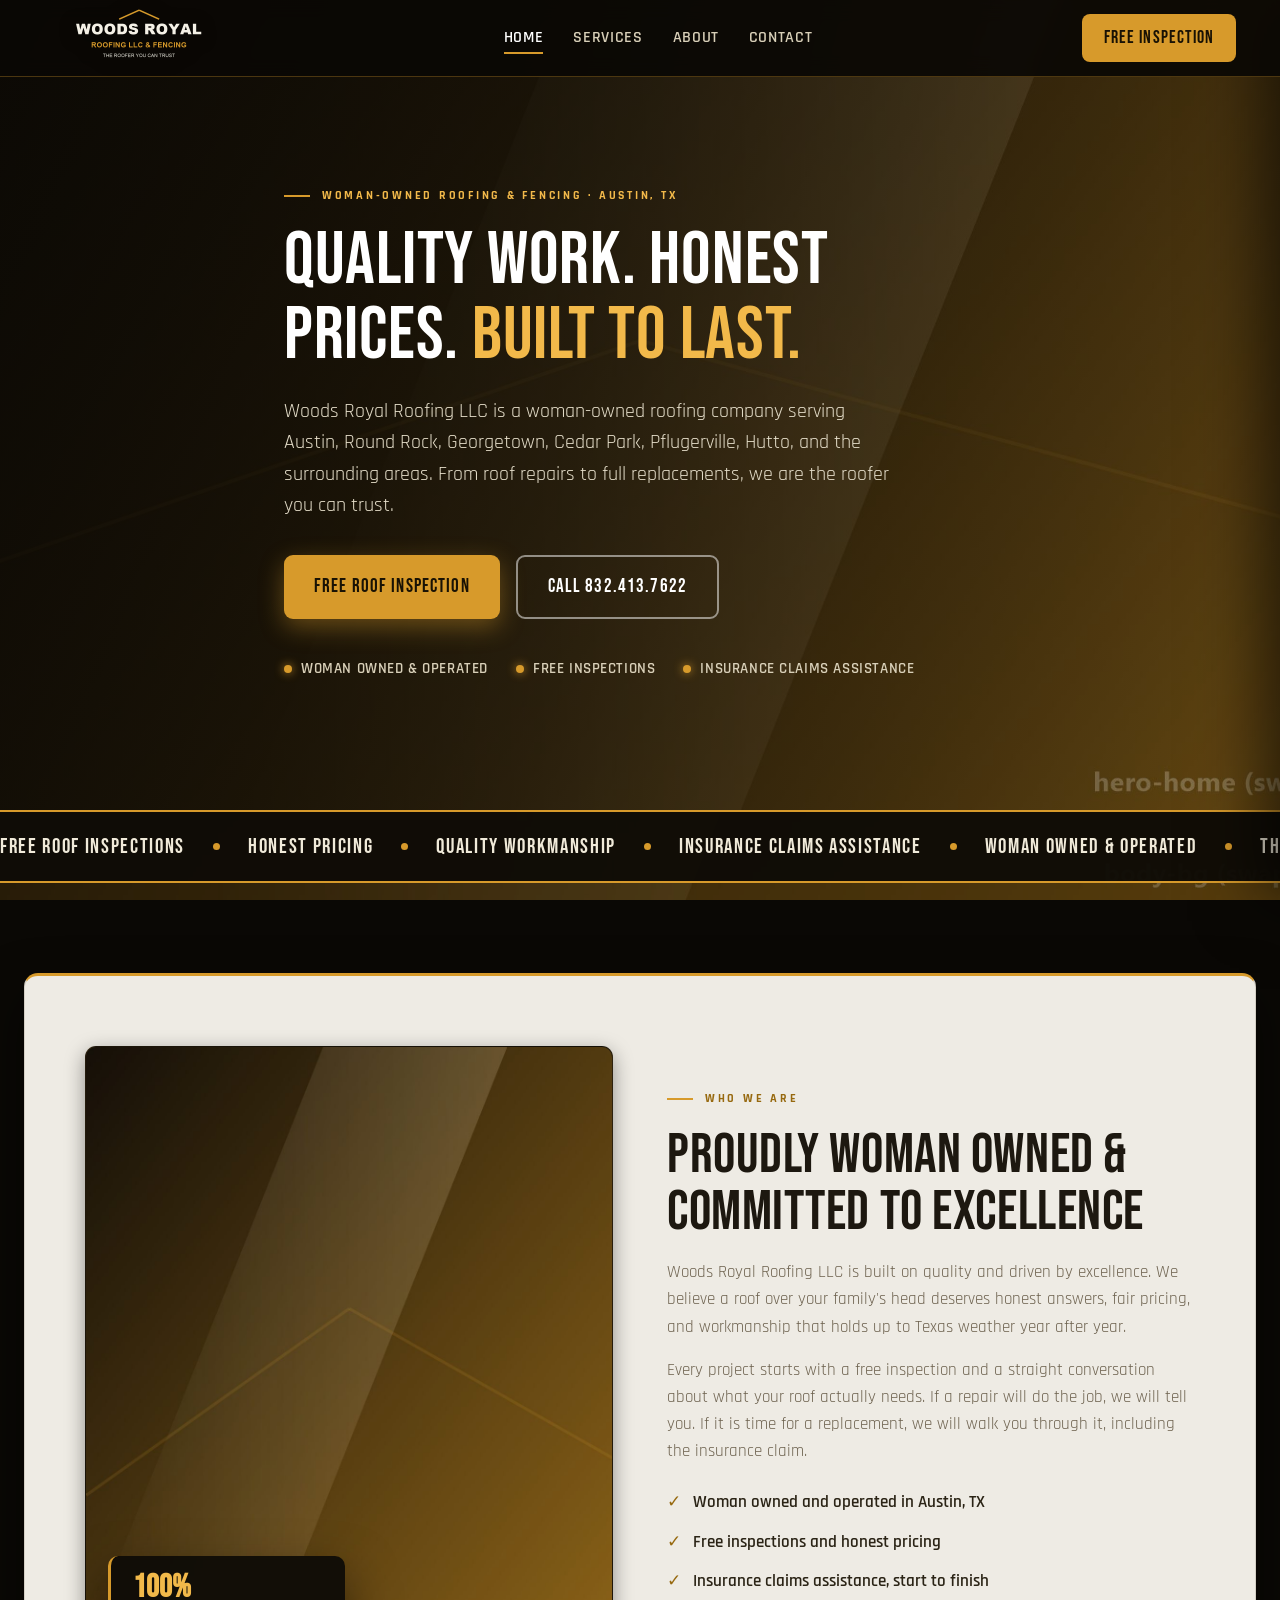
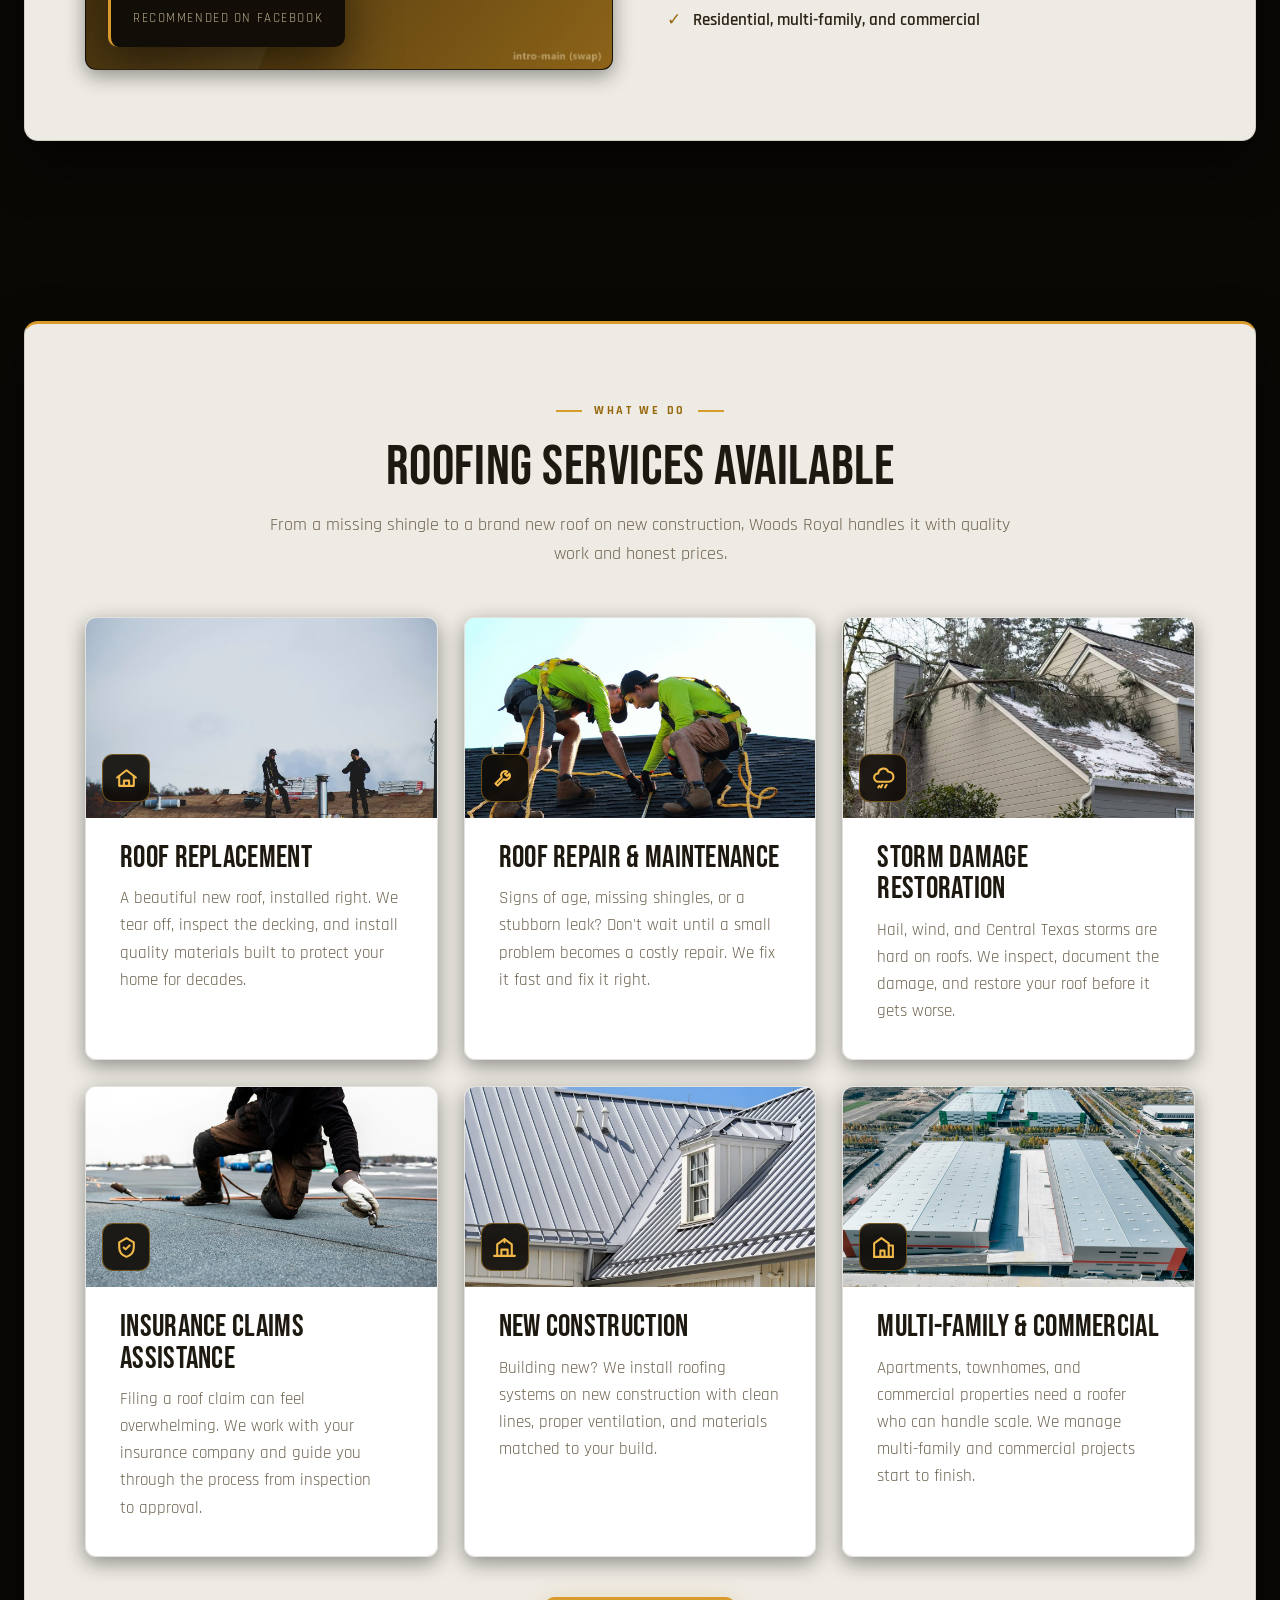
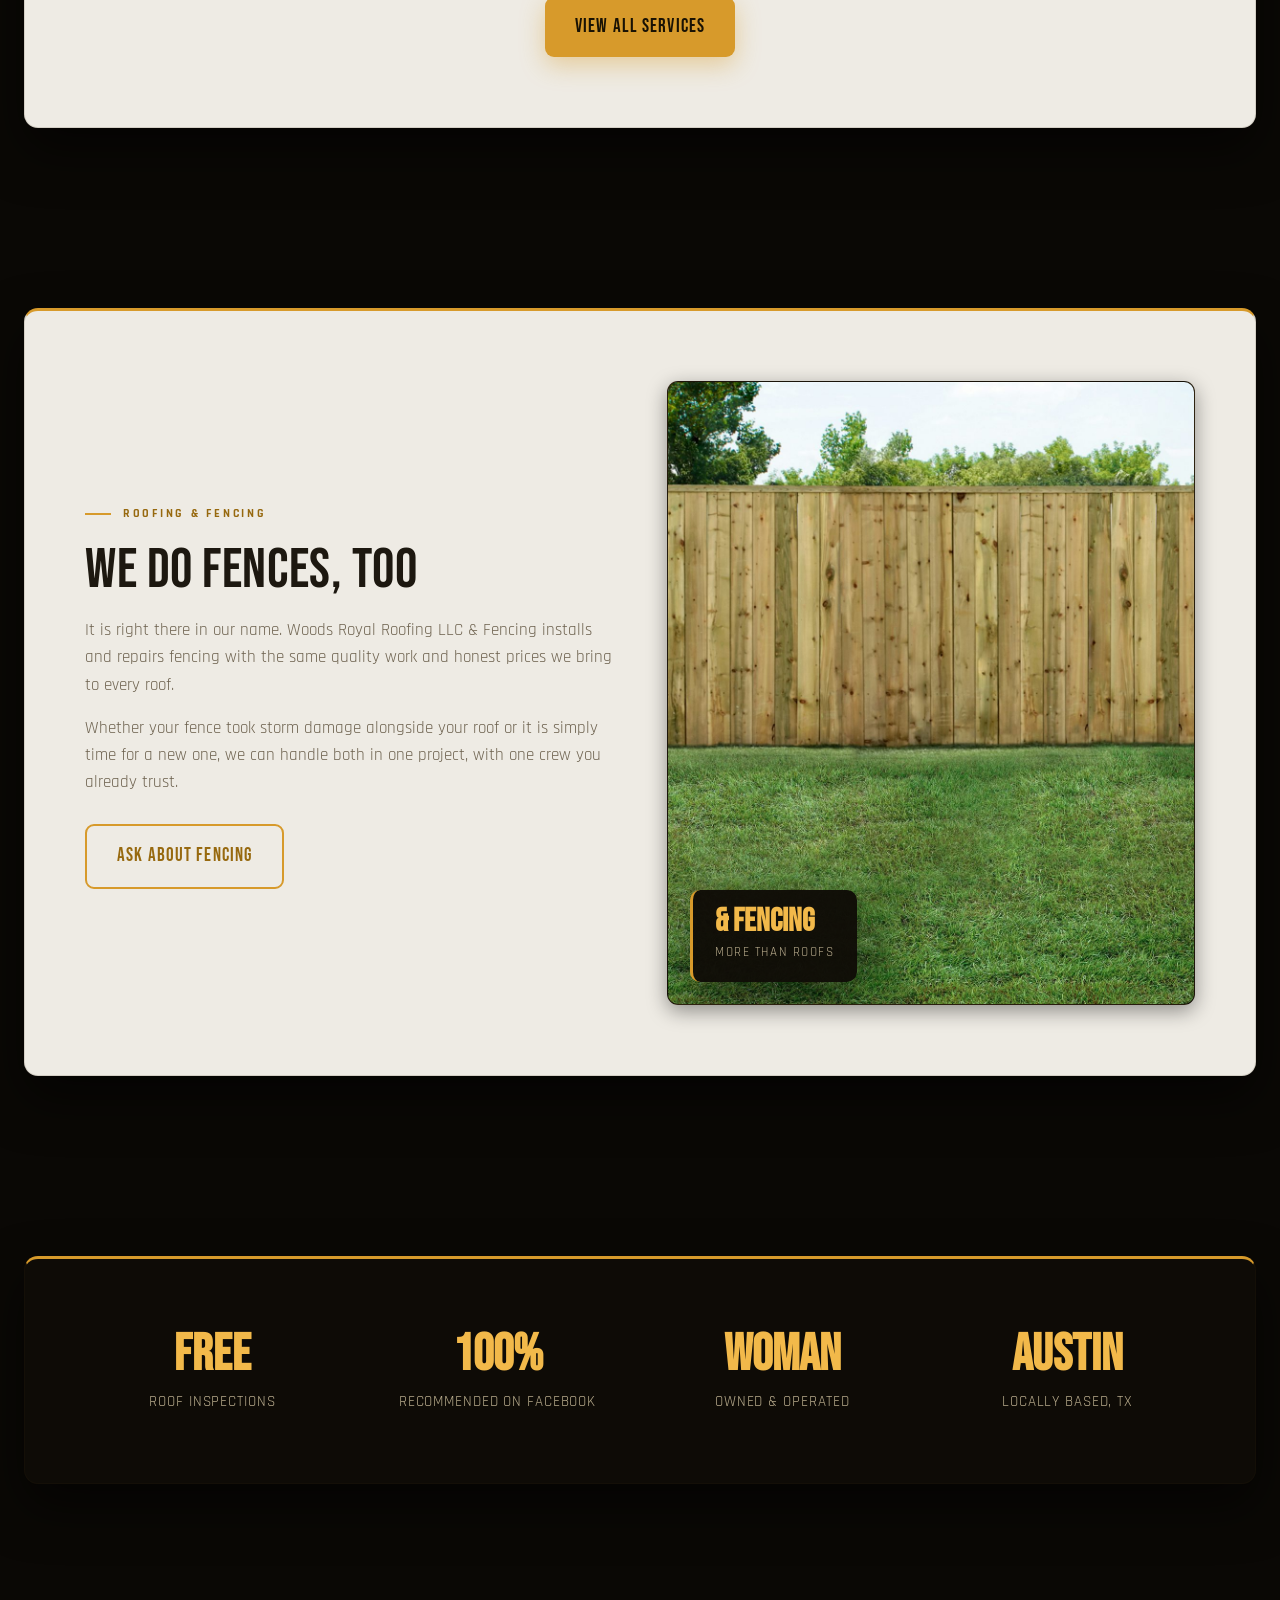
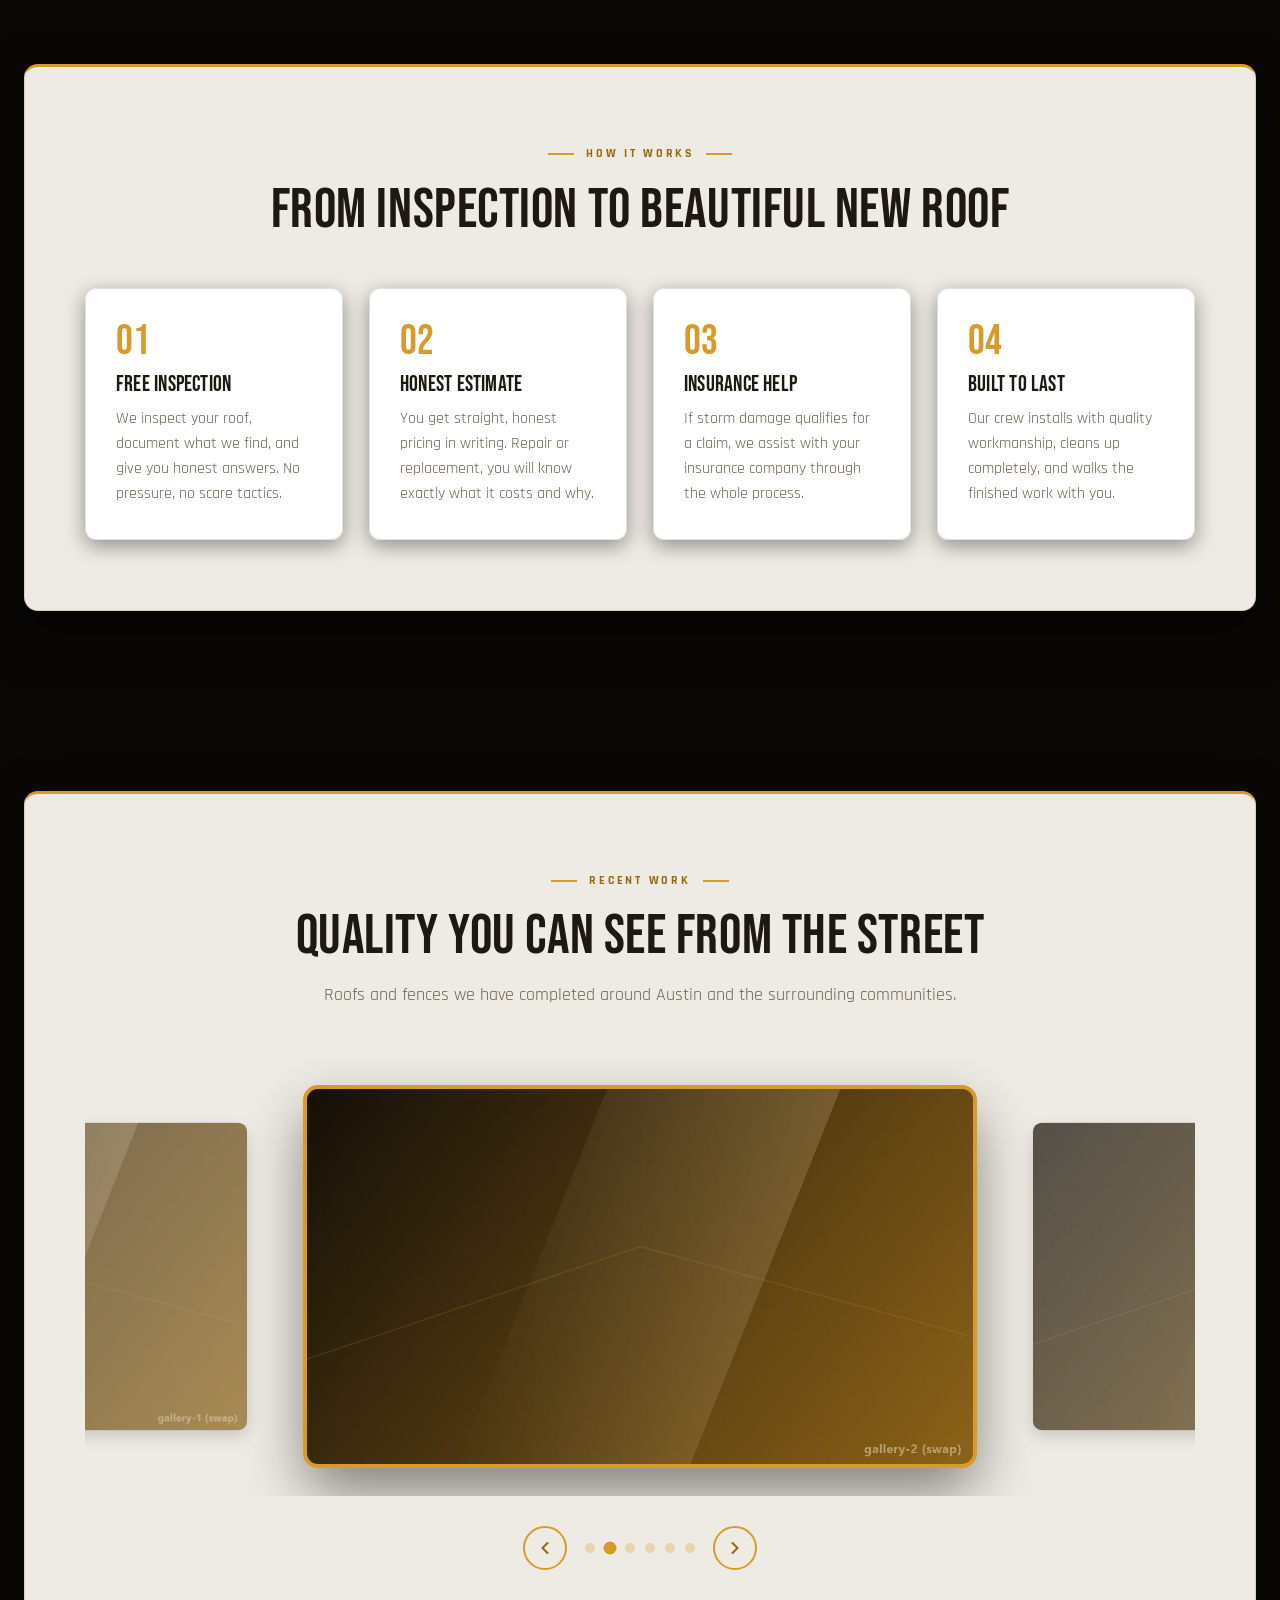
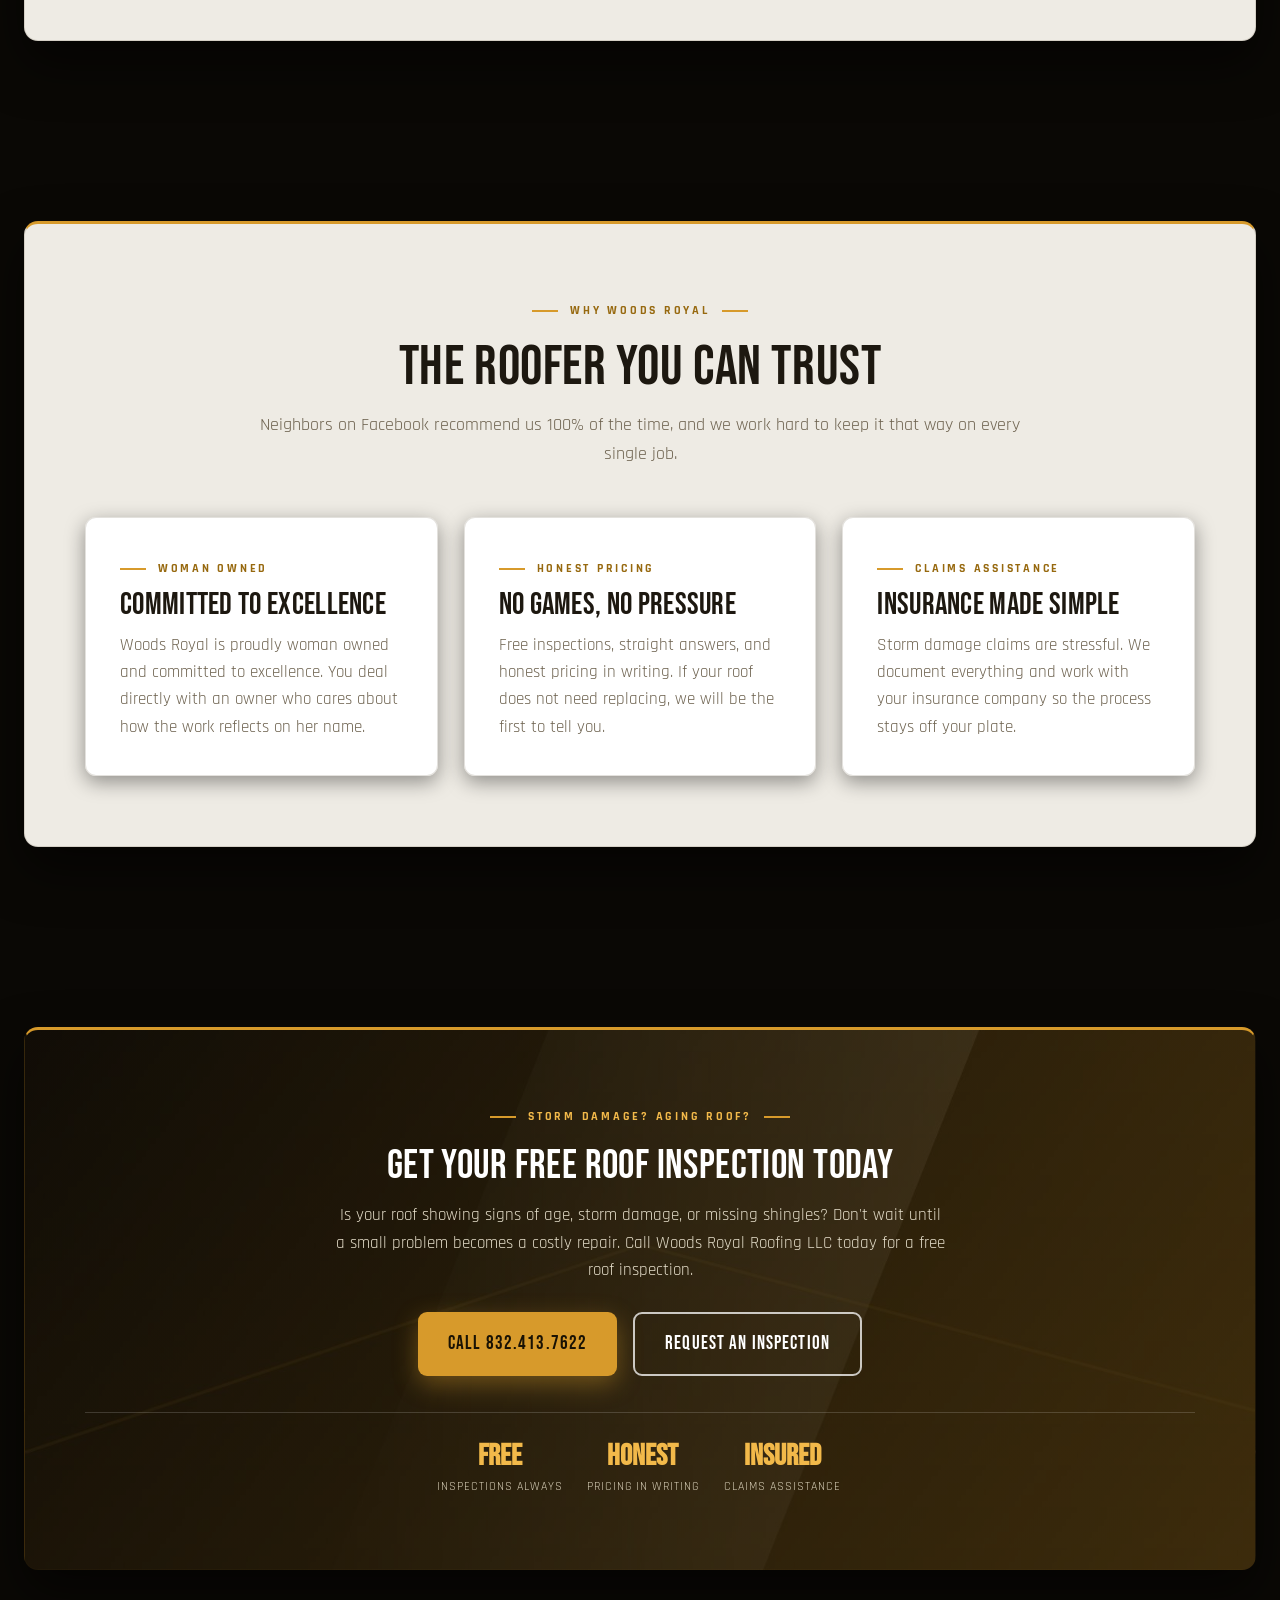
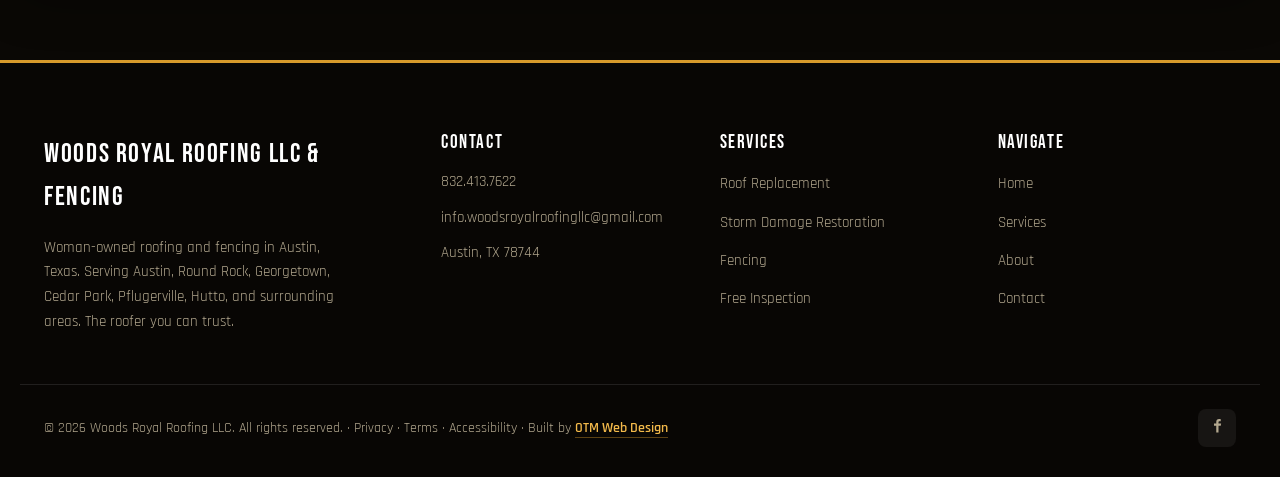
==== commit 9f410e1c: "Add real service photos to home and services cards; real fence photo on fencing feature" ====
--- a/index.html
+++ b/index.html
@@ -159,32 +159,50 @@
       </div>
       <div class="card-grid">
         <article class="card">
-          <div class="card-icon" aria-hidden="true"><svg viewBox="0 0 24 24" fill="none" stroke="currentColor" stroke-width="2" stroke-linecap="round" stroke-linejoin="round"><path d="M3 12l9-7 9 7"/><path d="M5 10.5V20h14v-9.5"/><path d="M9.5 20v-5h5v5"/></svg></div>
+          <div class="card-media">
+            <img src="assets/service-replacement.jpg" alt="Roofers laying new decking and shingle bundles during a full roof replacement">
+            <div class="card-icon" aria-hidden="true"><svg viewBox="0 0 24 24" fill="none" stroke="currentColor" stroke-width="2" stroke-linecap="round" stroke-linejoin="round"><path d="M3 12l9-7 9 7"/><path d="M5 10.5V20h14v-9.5"/><path d="M9.5 20v-5h5v5"/></svg></div>
+          </div>
           <h3>Roof Replacement</h3>
           <p>A beautiful new roof, installed right. We tear off, inspect the decking, and install quality materials built to protect your home for decades.</p>
         </article>
         <article class="card">
-          <div class="card-icon" aria-hidden="true"><svg viewBox="0 0 24 24" fill="none" stroke="currentColor" stroke-width="2" stroke-linecap="round" stroke-linejoin="round"><path d="M14.7 6.3a4 4 0 0 0-5.4 5.4l-6 6 2 2 6-6a4 4 0 0 0 5.4-5.4l-2.3 2.3-2-2z"/></svg></div>
+          <div class="card-media">
+            <img src="assets/service-repair.jpg" alt="Crew members measuring and repairing an asphalt shingle roof">
+            <div class="card-icon" aria-hidden="true"><svg viewBox="0 0 24 24" fill="none" stroke="currentColor" stroke-width="2" stroke-linecap="round" stroke-linejoin="round"><path d="M14.7 6.3a4 4 0 0 0-5.4 5.4l-6 6 2 2 6-6a4 4 0 0 0 5.4-5.4l-2.3 2.3-2-2z"/></svg></div>
+          </div>
           <h3>Roof Repair &amp; Maintenance</h3>
           <p>Signs of age, missing shingles, or a stubborn leak? Don't wait until a small problem becomes a costly repair. We fix it fast and fix it right.</p>
         </article>
         <article class="card">
-          <div class="card-icon" aria-hidden="true"><svg viewBox="0 0 24 24" fill="none" stroke="currentColor" stroke-width="2" stroke-linecap="round" stroke-linejoin="round"><path d="M7 16a4 4 0 0 1 0-8 5 5 0 0 1 9.6-1.5A3.5 3.5 0 0 1 17 16z"/><path d="M11 19l-1.5 2.5M15 19l-1.5 2.5M8 20l-1 1.5"/></svg></div>
+          <div class="card-media">
+            <img src="assets/service-storm.jpg" alt="A fallen tree limb resting on a storm damaged residential roof">
+            <div class="card-icon" aria-hidden="true"><svg viewBox="0 0 24 24" fill="none" stroke="currentColor" stroke-width="2" stroke-linecap="round" stroke-linejoin="round"><path d="M7 16a4 4 0 0 1 0-8 5 5 0 0 1 9.6-1.5A3.5 3.5 0 0 1 17 16z"/><path d="M11 19l-1.5 2.5M15 19l-1.5 2.5M8 20l-1 1.5"/></svg></div>
+          </div>
           <h3>Storm Damage Restoration</h3>
           <p>Hail, wind, and Central Texas storms are hard on roofs. We inspect, document the damage, and restore your roof before it gets worse.</p>
         </article>
         <article class="card">
-          <div class="card-icon" aria-hidden="true"><svg viewBox="0 0 24 24" fill="none" stroke="currentColor" stroke-width="2" stroke-linecap="round" stroke-linejoin="round"><path d="M12 3l7 4v5c0 4.4-3 7.6-7 9-4-1.4-7-4.6-7-9V7z"/><path d="M9.3 12l1.8 1.8L15 10"/></svg></div>
+          <div class="card-media">
+            <img src="assets/service-insurance.jpg" alt="A roofer inspecting and documenting roof damage for an insurance claim">
+            <div class="card-icon" aria-hidden="true"><svg viewBox="0 0 24 24" fill="none" stroke="currentColor" stroke-width="2" stroke-linecap="round" stroke-linejoin="round"><path d="M12 3l7 4v5c0 4.4-3 7.6-7 9-4-1.4-7-4.6-7-9V7z"/><path d="M9.3 12l1.8 1.8L15 10"/></svg></div>
+          </div>
           <h3>Insurance Claims Assistance</h3>
           <p>Filing a roof claim can feel overwhelming. We work with your insurance company and guide you through the process from inspection to approval.</p>
         </article>
         <article class="card">
-          <div class="card-icon" aria-hidden="true"><svg viewBox="0 0 24 24" fill="none" stroke="currentColor" stroke-width="2" stroke-linecap="round" stroke-linejoin="round"><path d="M2 20h20"/><path d="M5 20V9l7-5 7 5v11"/><path d="M9 20v-6h6v6"/><path d="M12 4v3"/></svg></div>
+          <div class="card-media">
+            <img src="assets/service-new-construction.jpg" alt="A brand new standing seam metal roof on new construction">
+            <div class="card-icon" aria-hidden="true"><svg viewBox="0 0 24 24" fill="none" stroke="currentColor" stroke-width="2" stroke-linecap="round" stroke-linejoin="round"><path d="M2 20h20"/><path d="M5 20V9l7-5 7 5v11"/><path d="M9 20v-6h6v6"/><path d="M12 4v3"/></svg></div>
+          </div>
           <h3>New Construction</h3>
           <p>Building new? We install roofing systems on new construction with clean lines, proper ventilation, and materials matched to your build.</p>
         </article>
         <article class="card">
-          <div class="card-icon" aria-hidden="true"><svg viewBox="0 0 24 24" fill="none" stroke="currentColor" stroke-width="2" stroke-linecap="round" stroke-linejoin="round"><path d="M3 21V8l7-5 7 5v13"/><path d="M3 21h18"/><path d="M9 21v-6h4v6"/><path d="M17 10h4v11"/></svg></div>
+          <div class="card-media">
+            <img src="assets/service-commercial.jpg" alt="Aerial view of large commercial buildings with new metal roofing">
+            <div class="card-icon" aria-hidden="true"><svg viewBox="0 0 24 24" fill="none" stroke="currentColor" stroke-width="2" stroke-linecap="round" stroke-linejoin="round"><path d="M3 21V8l7-5 7 5v13"/><path d="M3 21h18"/><path d="M9 21v-6h4v6"/><path d="M17 10h4v11"/></svg></div>
+          </div>
           <h3>Multi-Family &amp; Commercial</h3>
           <p>Apartments, townhomes, and commercial properties need a roofer who can handle scale. We manage multi-family and commercial projects start to finish.</p>
         </article>
--- a/styles.css
+++ b/styles.css
@@ -248,6 +248,11 @@
 .card:hover { transform: translateY(-4px); box-shadow: var(--shadow-lift); border-color: var(--accent); }
 .card-icon { width: 54px; height: 54px; display: flex; align-items: center; justify-content: center; border-radius: 11px; background: rgba(var(--accent-rgb), 0.14); color: var(--accent-deep); margin-bottom: 20px; }
 .card-icon svg { width: 28px; height: 28px; }
+.card-media { position: relative; margin: -34px -34px 24px; overflow: hidden; border-radius: calc(var(--radius-card) - 1px) calc(var(--radius-card) - 1px) 0 0; background: var(--media-fallback); }
+.card-media img { width: 100%; height: 200px; object-fit: cover; display: block; transition: transform 0.35s ease; }
+.card:hover .card-media img { transform: scale(1.05); }
+.card-media .card-icon { position: absolute; left: 16px; bottom: 16px; margin: 0; width: 48px; height: 48px; background: rgba(15, 12, 7, 0.9); color: var(--accent-bright); border: 1px solid rgba(var(--accent-rgb), 0.45); backdrop-filter: blur(4px); }
+.card-media .card-icon svg { width: 25px; height: 25px; }
 .card h3 { margin-bottom: 12px; }
 .card p { color: var(--ink-soft); }
 .services-more { text-align: center; margin-top: 40px; }
